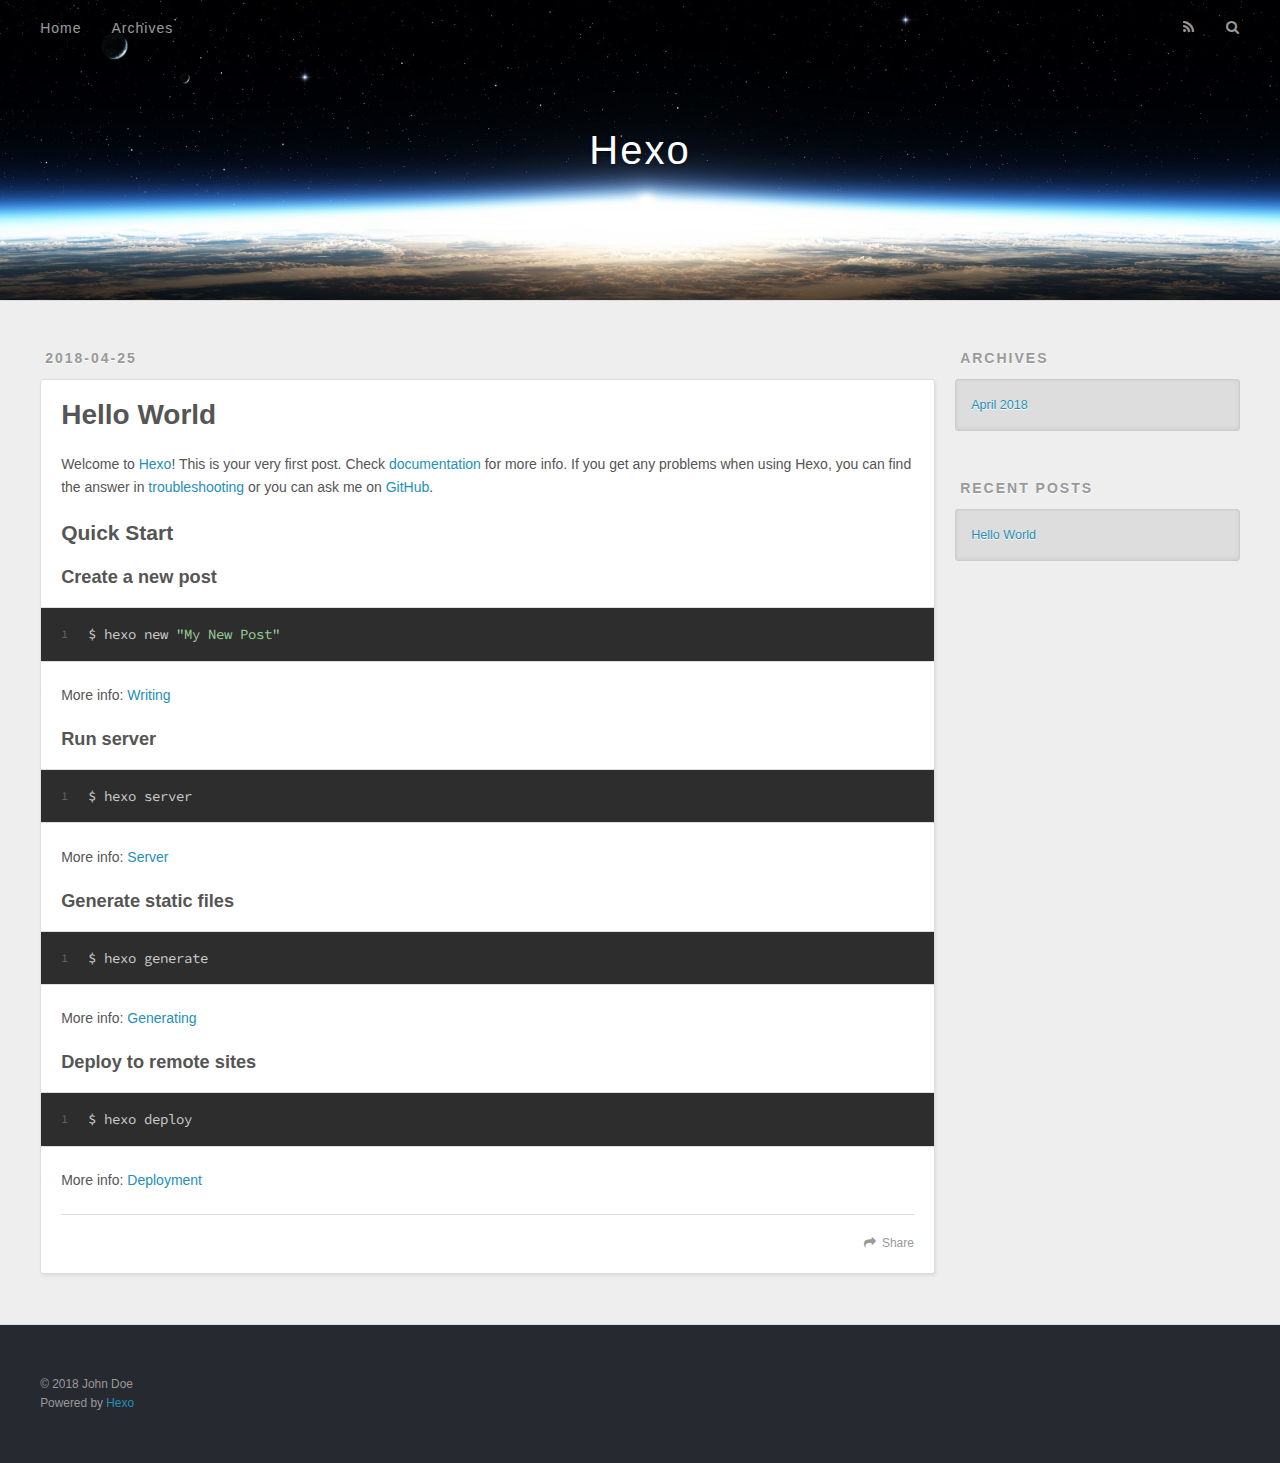
==== index.html @ 4dd0fe12 "Site updated: 2018-04-25 14:12:51" ====
<!DOCTYPE html>
<html>
<head>
  <meta charset="utf-8">
  

  
  <title>Hexo</title>
  <meta name="viewport" content="width=device-width, initial-scale=1, maximum-scale=1">
  <meta property="og:type" content="website">
<meta property="og:title" content="Hexo">
<meta property="og:url" content="http://yoursite.com/index.html">
<meta property="og:site_name" content="Hexo">
<meta property="og:locale" content="default">
<meta name="twitter:card" content="summary">
<meta name="twitter:title" content="Hexo">
  
    <link rel="alternate" href="/atom.xml" title="Hexo" type="application/atom+xml">
  
  
    <link rel="icon" href="/favicon.png">
  
  
    <link href="//fonts.googleapis.com/css?family=Source+Code+Pro" rel="stylesheet" type="text/css">
  
  <link rel="stylesheet" href="/css/style.css">
</head>

<body>
  <div id="container">
    <div id="wrap">
      <header id="header">
  <div id="banner"></div>
  <div id="header-outer" class="outer">
    <div id="header-title" class="inner">
      <h1 id="logo-wrap">
        <a href="/" id="logo">Hexo</a>
      </h1>
      
    </div>
    <div id="header-inner" class="inner">
      <nav id="main-nav">
        <a id="main-nav-toggle" class="nav-icon"></a>
        
          <a class="main-nav-link" href="/">Home</a>
        
          <a class="main-nav-link" href="/archives">Archives</a>
        
      </nav>
      <nav id="sub-nav">
        
          <a id="nav-rss-link" class="nav-icon" href="/atom.xml" title="RSS Feed"></a>
        
        <a id="nav-search-btn" class="nav-icon" title="Search"></a>
      </nav>
      <div id="search-form-wrap">
        <form action="//google.com/search" method="get" accept-charset="UTF-8" class="search-form"><input type="search" name="q" class="search-form-input" placeholder="Search"><button type="submit" class="search-form-submit">&#xF002;</button><input type="hidden" name="sitesearch" value="http://yoursite.com"></form>
      </div>
    </div>
  </div>
</header>
      <div class="outer">
        <section id="main">
  
    <article id="post-hello-world" class="article article-type-post" itemscope itemprop="blogPost">
  <div class="article-meta">
    <a href="/2018/04/25/hello-world/" class="article-date">
  <time datetime="2018-04-25T06:06:40.160Z" itemprop="datePublished">2018-04-25</time>
</a>
    
  </div>
  <div class="article-inner">
    
    
      <header class="article-header">
        
  
    <h1 itemprop="name">
      <a class="article-title" href="/2018/04/25/hello-world/">Hello World</a>
    </h1>
  

      </header>
    
    <div class="article-entry" itemprop="articleBody">
      
        <p>Welcome to <a href="https://hexo.io/" target="_blank" rel="noopener">Hexo</a>! This is your very first post. Check <a href="https://hexo.io/docs/" target="_blank" rel="noopener">documentation</a> for more info. If you get any problems when using Hexo, you can find the answer in <a href="https://hexo.io/docs/troubleshooting.html" target="_blank" rel="noopener">troubleshooting</a> or you can ask me on <a href="https://github.com/hexojs/hexo/issues" target="_blank" rel="noopener">GitHub</a>.</p>
<h2 id="Quick-Start"><a href="#Quick-Start" class="headerlink" title="Quick Start"></a>Quick Start</h2><h3 id="Create-a-new-post"><a href="#Create-a-new-post" class="headerlink" title="Create a new post"></a>Create a new post</h3><figure class="highlight bash"><table><tr><td class="gutter"><pre><span class="line">1</span><br></pre></td><td class="code"><pre><span class="line">$ hexo new <span class="string">"My New Post"</span></span><br></pre></td></tr></table></figure>
<p>More info: <a href="https://hexo.io/docs/writing.html" target="_blank" rel="noopener">Writing</a></p>
<h3 id="Run-server"><a href="#Run-server" class="headerlink" title="Run server"></a>Run server</h3><figure class="highlight bash"><table><tr><td class="gutter"><pre><span class="line">1</span><br></pre></td><td class="code"><pre><span class="line">$ hexo server</span><br></pre></td></tr></table></figure>
<p>More info: <a href="https://hexo.io/docs/server.html" target="_blank" rel="noopener">Server</a></p>
<h3 id="Generate-static-files"><a href="#Generate-static-files" class="headerlink" title="Generate static files"></a>Generate static files</h3><figure class="highlight bash"><table><tr><td class="gutter"><pre><span class="line">1</span><br></pre></td><td class="code"><pre><span class="line">$ hexo generate</span><br></pre></td></tr></table></figure>
<p>More info: <a href="https://hexo.io/docs/generating.html" target="_blank" rel="noopener">Generating</a></p>
<h3 id="Deploy-to-remote-sites"><a href="#Deploy-to-remote-sites" class="headerlink" title="Deploy to remote sites"></a>Deploy to remote sites</h3><figure class="highlight bash"><table><tr><td class="gutter"><pre><span class="line">1</span><br></pre></td><td class="code"><pre><span class="line">$ hexo deploy</span><br></pre></td></tr></table></figure>
<p>More info: <a href="https://hexo.io/docs/deployment.html" target="_blank" rel="noopener">Deployment</a></p>

      
    </div>
    <footer class="article-footer">
      <a data-url="http://yoursite.com/2018/04/25/hello-world/" data-id="cjgepd5s50000qms0ph8k8mdx" class="article-share-link">Share</a>
      
      
    </footer>
  </div>
  
</article>


  


</section>
        
          <aside id="sidebar">
  
    

  
    

  
    
  
    
  <div class="widget-wrap">
    <h3 class="widget-title">Archives</h3>
    <div class="widget">
      <ul class="archive-list"><li class="archive-list-item"><a class="archive-list-link" href="/archives/2018/04/">April 2018</a></li></ul>
    </div>
  </div>


  
    
  <div class="widget-wrap">
    <h3 class="widget-title">Recent Posts</h3>
    <div class="widget">
      <ul>
        
          <li>
            <a href="/2018/04/25/hello-world/">Hello World</a>
          </li>
        
      </ul>
    </div>
  </div>

  
</aside>
        
      </div>
      <footer id="footer">
  
  <div class="outer">
    <div id="footer-info" class="inner">
      &copy; 2018 John Doe<br>
      Powered by <a href="http://hexo.io/" target="_blank">Hexo</a>
    </div>
  </div>
</footer>
    </div>
    <nav id="mobile-nav">
  
    <a href="/" class="mobile-nav-link">Home</a>
  
    <a href="/archives" class="mobile-nav-link">Archives</a>
  
</nav>
    

<script src="//ajax.googleapis.com/ajax/libs/jquery/2.0.3/jquery.min.js"></script>


  <link rel="stylesheet" href="/fancybox/jquery.fancybox.css">
  <script src="/fancybox/jquery.fancybox.pack.js"></script>


<script src="/js/script.js"></script>



  </div>
</body>
</html>
---- css/style.css ----
body {
  width: 100%;
}
body:before,
body:after {
  content: "";
  display: table;
}
body:after {
  clear: both;
}
html,
body,
div,
span,
applet,
object,
iframe,
h1,
h2,
h3,
h4,
h5,
h6,
p,
blockquote,
pre,
a,
abbr,
acronym,
address,
big,
cite,
code,
del,
dfn,
em,
img,
ins,
kbd,
q,
s,
samp,
small,
strike,
strong,
sub,
sup,
tt,
var,
dl,
dt,
dd,
ol,
ul,
li,
fieldset,
form,
label,
legend,
table,
caption,
tbody,
tfoot,
thead,
tr,
th,
td {
  margin: 0;
  padding: 0;
  border: 0;
  outline: 0;
  font-weight: inherit;
  font-style: inherit;
  font-family: inherit;
  font-size: 100%;
  vertical-align: baseline;
}
body {
  line-height: 1;
  color: #000;
  background: #fff;
}
ol,
ul {
  list-style: none;
}
table {
  border-collapse: separate;
  border-spacing: 0;
  vertical-align: middle;
}
caption,
th,
td {
  text-align: left;
  font-weight: normal;
  vertical-align: middle;
}
a img {
  border: none;
}
input,
button {
  margin: 0;
  padding: 0;
}
input::-moz-focus-inner,
button::-moz-focus-inner {
  border: 0;
  padding: 0;
}
@font-face {
  font-family: FontAwesome;
  font-style: normal;
  font-weight: normal;
  src: url("fonts/fontawesome-webfont.eot?v=#4.0.3");
  src: url("fonts/fontawesome-webfont.eot?#iefix&v=#4.0.3") format("embedded-opentype"), url("fonts/fontawesome-webfont.woff?v=#4.0.3") format("woff"), url("fonts/fontawesome-webfont.ttf?v=#4.0.3") format("truetype"), url("fonts/fontawesome-webfont.svg#fontawesomeregular?v=#4.0.3") format("svg");
}
html,
body,
#container {
  height: 100%;
}
body {
  background: #eee;
  font: 14px -apple-system, BlinkMacSystemFont, "Segoe UI", "Roboto", "Oxygen", "Ubuntu", "Cantarell", "Fira Sans", "Droid Sans", "Helvetica Neue", sans-serif;
  -webkit-text-size-adjust: 100%;
}
.outer {
  max-width: 1220px;
  margin: 0 auto;
  padding: 0 20px;
}
.outer:before,
.outer:after {
  content: "";
  display: table;
}
.outer:after {
  clear: both;
}
.inner {
  display: inline;
  float: left;
  width: 98.33333333333333%;
  margin: 0 0.833333333333333%;
}
.left,
.alignleft {
  float: left;
}
.right,
.alignright {
  float: right;
}
.clear {
  clear: both;
}
#container {
  position: relative;
}
.mobile-nav-on {
  overflow: hidden;
}
#wrap {
  height: 100%;
  width: 100%;
  position: absolute;
  top: 0;
  left: 0;
  -webkit-transition: 0.2s ease-out;
  -moz-transition: 0.2s ease-out;
  -ms-transition: 0.2s ease-out;
  transition: 0.2s ease-out;
  z-index: 1;
  background: #eee;
}
.mobile-nav-on #wrap {
  left: 280px;
}
@media screen and (min-width: 768px) {
  #main {
    display: inline;
    float: left;
    width: 73.33333333333333%;
    margin: 0 0.833333333333333%;
  }
}
.article-date,
.article-category-link,
.archive-year,
.widget-title {
  text-decoration: none;
  text-transform: uppercase;
  letter-spacing: 2px;
  color: #999;
  margin-bottom: 1em;
  margin-left: 5px;
  line-height: 1em;
  text-shadow: 0 1px #fff;
  font-weight: bold;
}
.article-inner,
.archive-article-inner {
  background: #fff;
  -webkit-box-shadow: 1px 2px 3px #ddd;
  box-shadow: 1px 2px 3px #ddd;
  border: 1px solid #ddd;
  border-radius: 3px;
}
.article-entry h1,
.widget h1 {
  font-size: 2em;
}
.article-entry h2,
.widget h2 {
  font-size: 1.5em;
}
.article-entry h3,
.widget h3 {
  font-size: 1.3em;
}
.article-entry h4,
.widget h4 {
  font-size: 1.2em;
}
.article-entry h5,
.widget h5 {
  font-size: 1em;
}
.article-entry h6,
.widget h6 {
  font-size: 1em;
  color: #999;
}
.article-entry hr,
.widget hr {
  border: 1px dashed #ddd;
}
.article-entry strong,
.widget strong {
  font-weight: bold;
}
.article-entry em,
.widget em,
.article-entry cite,
.widget cite {
  font-style: italic;
}
.article-entry sup,
.widget sup,
.article-entry sub,
.widget sub {
  font-size: 0.75em;
  line-height: 0;
  position: relative;
  vertical-align: baseline;
}
.article-entry sup,
.widget sup {
  top: -0.5em;
}
.article-entry sub,
.widget sub {
  bottom: -0.2em;
}
.article-entry small,
.widget small {
  font-size: 0.85em;
}
.article-entry acronym,
.widget acronym,
.article-entry abbr,
.widget abbr {
  border-bottom: 1px dotted;
}
.article-entry ul,
.widget ul,
.article-entry ol,
.widget ol,
.article-entry dl,
.widget dl {
  margin: 0 20px;
  line-height: 1.6em;
}
.article-entry ul ul,
.widget ul ul,
.article-entry ol ul,
.widget ol ul,
.article-entry ul ol,
.widget ul ol,
.article-entry ol ol,
.widget ol ol {
  margin-top: 0;
  margin-bottom: 0;
}
.article-entry ul,
.widget ul {
  list-style: disc;
}
.article-entry ol,
.widget ol {
  list-style: decimal;
}
.article-entry dt,
.widget dt {
  font-weight: bold;
}
#header {
  height: 300px;
  position: relative;
  border-bottom: 1px solid #ddd;
}
#header:before,
#header:after {
  content: "";
  position: absolute;
  left: 0;
  right: 0;
  height: 40px;
}
#header:before {
  top: 0;
  background: -webkit-linear-gradient(rgba(0,0,0,0.2), transparent);
  background: -moz-linear-gradient(rgba(0,0,0,0.2), transparent);
  background: -ms-linear-gradient(rgba(0,0,0,0.2), transparent);
  background: linear-gradient(rgba(0,0,0,0.2), transparent);
}
#header:after {
  bottom: 0;
  background: -webkit-linear-gradient(transparent, rgba(0,0,0,0.2));
  background: -moz-linear-gradient(transparent, rgba(0,0,0,0.2));
  background: -ms-linear-gradient(transparent, rgba(0,0,0,0.2));
  background: linear-gradient(transparent, rgba(0,0,0,0.2));
}
#header-outer {
  height: 100%;
  position: relative;
}
#header-inner {
  position: relative;
  overflow: hidden;
}
#banner {
  position: absolute;
  top: 0;
  left: 0;
  width: 100%;
  height: 100%;
  background: url("images/banner.jpg") center #000;
  -webkit-background-size: cover;
  -moz-background-size: cover;
  background-size: cover;
  z-index: -1;
}
#header-title {
  text-align: center;
  height: 40px;
  position: absolute;
  top: 50%;
  left: 0;
  margin-top: -20px;
}
#logo,
#subtitle {
  text-decoration: none;
  color: #fff;
  font-weight: 300;
  text-shadow: 0 1px 4px rgba(0,0,0,0.3);
}
#logo {
  font-size: 40px;
  line-height: 40px;
  letter-spacing: 2px;
}
#subtitle {
  font-size: 16px;
  line-height: 16px;
  letter-spacing: 1px;
}
#subtitle-wrap {
  margin-top: 16px;
}
#main-nav {
  float: left;
  margin-left: -15px;
}
.nav-icon,
.main-nav-link {
  float: left;
  color: #fff;
  opacity: 0.6;
  text-decoration: none;
  text-shadow: 0 1px rgba(0,0,0,0.2);
  -webkit-transition: opacity 0.2s;
  -moz-transition: opacity 0.2s;
  -ms-transition: opacity 0.2s;
  transition: opacity 0.2s;
  display: block;
  padding: 20px 15px;
}
.nav-icon:hover,
.main-nav-link:hover {
  opacity: 1;
}
.nav-icon {
  font-family: FontAwesome;
  text-align: center;
  font-size: 14px;
  width: 14px;
  height: 14px;
  padding: 20px 15px;
  position: relative;
  cursor: pointer;
}
.main-nav-link {
  font-weight: 300;
  letter-spacing: 1px;
}
@media screen and (max-width: 479px) {
  .main-nav-link {
    display: none;
  }
}
#main-nav-toggle {
  display: none;
}
#main-nav-toggle:before {
  content: "\f0c9";
}
@media screen and (max-width: 479px) {
  #main-nav-toggle {
    display: block;
  }
}
#sub-nav {
  float: right;
  margin-right: -15px;
}
#nav-rss-link:before {
  content: "\f09e";
}
#nav-search-btn:before {
  content: "\f002";
}
#search-form-wrap {
  position: absolute;
  top: 15px;
  width: 150px;
  height: 30px;
  right: -150px;
  opacity: 0;
  -webkit-transition: 0.2s ease-out;
  -moz-transition: 0.2s ease-out;
  -ms-transition: 0.2s ease-out;
  transition: 0.2s ease-out;
}
#search-form-wrap.on {
  opacity: 1;
  right: 0;
}
@media screen and (max-width: 479px) {
  #search-form-wrap {
    width: 100%;
    right: -100%;
  }
}
.search-form {
  position: absolute;
  top: 0;
  left: 0;
  right: 0;
  background: #fff;
  padding: 5px 15px;
  border-radius: 15px;
  -webkit-box-shadow: 0 0 10px rgba(0,0,0,0.3);
  box-shadow: 0 0 10px rgba(0,0,0,0.3);
}
.search-form-input {
  border: none;
  background: none;
  color: #555;
  width: 100%;
  font: 13px -apple-system, BlinkMacSystemFont, "Segoe UI", "Roboto", "Oxygen", "Ubuntu", "Cantarell", "Fira Sans", "Droid Sans", "Helvetica Neue", sans-serif;
  outline: none;
}
.search-form-input::-webkit-search-results-decoration,
.search-form-input::-webkit-search-cancel-button {
  -webkit-appearance: none;
}
.search-form-submit {
  position: absolute;
  top: 50%;
  right: 10px;
  margin-top: -7px;
  font: 13px FontAwesome;
  border: none;
  background: none;
  color: #bbb;
  cursor: pointer;
}
.search-form-submit:hover,
.search-form-submit:focus {
  color: #777;
}
.article {
  margin: 50px 0;
}
.article-inner {
  overflow: hidden;
}
.article-meta:before,
.article-meta:after {
  content: "";
  display: table;
}
.article-meta:after {
  clear: both;
}
.article-date {
  float: left;
}
.article-category {
  float: left;
  line-height: 1em;
  color: #ccc;
  text-shadow: 0 1px #fff;
  margin-left: 8px;
}
.article-category:before {
  content: "\2022";
}
.article-category-link {
  margin: 0 12px 1em;
}
.article-header {
  padding: 20px 20px 0;
}
.article-title {
  text-decoration: none;
  font-size: 2em;
  font-weight: bold;
  color: #555;
  line-height: 1.1em;
  -webkit-transition: color 0.2s;
  -moz-transition: color 0.2s;
  -ms-transition: color 0.2s;
  transition: color 0.2s;
}
a.article-title:hover {
  color: #258fb8;
}
.article-entry {
  color: #555;
  padding: 0 20px;
}
.article-entry:before,
.article-entry:after {
  content: "";
  display: table;
}
.article-entry:after {
  clear: both;
}
.article-entry p,
.article-entry table {
  line-height: 1.6em;
  margin: 1.6em 0;
}
.article-entry h1,
.article-entry h2,
.article-entry h3,
.article-entry h4,
.article-entry h5,
.article-entry h6 {
  font-weight: bold;
}
.article-entry h1,
.article-entry h2,
.article-entry h3,
.article-entry h4,
.article-entry h5,
.article-entry h6 {
  line-height: 1.1em;
  margin: 1.1em 0;
}
.article-entry a {
  color: #258fb8;
  text-decoration: none;
}
.article-entry a:hover {
  text-decoration: underline;
}
.article-entry ul,
.article-entry ol,
.article-entry dl {
  margin-top: 1.6em;
  margin-bottom: 1.6em;
}
.article-entry img,
.article-entry video {
  max-width: 100%;
  height: auto;
  display: block;
  margin: auto;
}
.article-entry iframe {
  border: none;
}
.article-entry table {
  width: 100%;
  border-collapse: collapse;
  border-spacing: 0;
}
.article-entry th {
  font-weight: bold;
  border-bottom: 3px solid #ddd;
  padding-bottom: 0.5em;
}
.article-entry td {
  border-bottom: 1px solid #ddd;
  padding: 10px 0;
}
.article-entry blockquote {
  font-family: Georgia, "Times New Roman", serif;
  font-size: 1.4em;
  margin: 1.6em 20px;
  text-align: center;
}
.article-entry blockquote footer {
  font-size: 14px;
  margin: 1.6em 0;
  font-family: -apple-system, BlinkMacSystemFont, "Segoe UI", "Roboto", "Oxygen", "Ubuntu", "Cantarell", "Fira Sans", "Droid Sans", "Helvetica Neue", sans-serif;
}
.article-entry blockquote footer cite:before {
  content: "—";
  padding: 0 0.5em;
}
.article-entry .pullquote {
  text-align: left;
  width: 45%;
  margin: 0;
}
.article-entry .pullquote.left {
  margin-left: 0.5em;
  margin-right: 1em;
}
.article-entry .pullquote.right {
  margin-right: 0.5em;
  margin-left: 1em;
}
.article-entry .caption {
  color: #999;
  display: block;
  font-size: 0.9em;
  margin-top: 0.5em;
  position: relative;
  text-align: center;
}
.article-entry .video-container {
  position: relative;
  padding-top: 56.25%;
  height: 0;
  overflow: hidden;
}
.article-entry .video-container iframe,
.article-entry .video-container object,
.article-entry .video-container embed {
  position: absolute;
  top: 0;
  left: 0;
  width: 100%;
  height: 100%;
  margin-top: 0;
}
.article-more-link a {
  display: inline-block;
  line-height: 1em;
  padding: 6px 15px;
  border-radius: 15px;
  background: #eee;
  color: #999;
  text-shadow: 0 1px #fff;
  text-decoration: none;
}
.article-more-link a:hover {
  background: #258fb8;
  color: #fff;
  text-decoration: none;
  text-shadow: 0 1px #1e7293;
}
.article-footer {
  font-size: 0.85em;
  line-height: 1.6em;
  border-top: 1px solid #ddd;
  padding-top: 1.6em;
  margin: 0 20px 20px;
}
.article-footer:before,
.article-footer:after {
  content: "";
  display: table;
}
.article-footer:after {
  clear: both;
}
.article-footer a {
  color: #999;
  text-decoration: none;
}
.article-footer a:hover {
  color: #555;
}
.article-tag-list-item {
  float: left;
  margin-right: 10px;
}
.article-tag-list-link:before {
  content: "#";
}
.article-comment-link {
  float: right;
}
.article-comment-link:before {
  content: "\f075";
  font-family: FontAwesome;
  padding-right: 8px;
}
.article-share-link {
  cursor: pointer;
  float: right;
  margin-left: 20px;
}
.article-share-link:before {
  content: "\f064";
  font-family: FontAwesome;
  padding-right: 6px;
}
#article-nav {
  position: relative;
}
#article-nav:before,
#article-nav:after {
  content: "";
  display: table;
}
#article-nav:after {
  clear: both;
}
@media screen and (min-width: 768px) {
  #article-nav {
    margin: 50px 0;
  }
  #article-nav:before {
    width: 8px;
    height: 8px;
    position: absolute;
    top: 50%;
    left: 50%;
    margin-top: -4px;
    margin-left: -4px;
    content: "";
    border-radius: 50%;
    background: #ddd;
    -webkit-box-shadow: 0 1px 2px #fff;
    box-shadow: 0 1px 2px #fff;
  }
}
.article-nav-link-wrap {
  text-decoration: none;
  text-shadow: 0 1px #fff;
  color: #999;
  -webkit-box-sizing: border-box;
  -moz-box-sizing: border-box;
  box-sizing: border-box;
  margin-top: 50px;
  text-align: center;
  display: block;
}
.article-nav-link-wrap:hover {
  color: #555;
}
@media screen and (min-width: 768px) {
  .article-nav-link-wrap {
    width: 50%;
    margin-top: 0;
  }
}
@media screen and (min-width: 768px) {
  #article-nav-newer {
    float: left;
    text-align: right;
    padding-right: 20px;
  }
}
@media screen and (min-width: 768px) {
  #article-nav-older {
    float: right;
    text-align: left;
    padding-left: 20px;
  }
}
.article-nav-caption {
  text-transform: uppercase;
  letter-spacing: 2px;
  color: #ddd;
  line-height: 1em;
  font-weight: bold;
}
#article-nav-newer .article-nav-caption {
  margin-right: -2px;
}
.article-nav-title {
  font-size: 0.85em;
  line-height: 1.6em;
  margin-top: 0.5em;
}
.article-share-box {
  position: absolute;
  display: none;
  background: #fff;
  -webkit-box-shadow: 1px 2px 10px rgba(0,0,0,0.2);
  box-shadow: 1px 2px 10px rgba(0,0,0,0.2);
  border-radius: 3px;
  margin-left: -145px;
  overflow: hidden;
  z-index: 1;
}
.article-share-box.on {
  display: block;
}
.article-share-input {
  width: 100%;
  background: none;
  -webkit-box-sizing: border-box;
  -moz-box-sizing: border-box;
  box-sizing: border-box;
  font: 14px -apple-system, BlinkMacSystemFont, "Segoe UI", "Roboto", "Oxygen", "Ubuntu", "Cantarell", "Fira Sans", "Droid Sans", "Helvetica Neue", sans-serif;
  padding: 0 15px;
  color: #555;
  outline: none;
  border: 1px solid #ddd;
  border-radius: 3px 3px 0 0;
  height: 36px;
  line-height: 36px;
}
.article-share-links {
  background: #eee;
}
.article-share-links:before,
.article-share-links:after {
  content: "";
  display: table;
}
.article-share-links:after {
  clear: both;
}
.article-share-twitter,
.article-share-facebook,
.article-share-pinterest,
.article-share-google {
  width: 50px;
  height: 36px;
  display: block;
  float: left;
  position: relative;
  color: #999;
  text-shadow: 0 1px #fff;
}
.article-share-twitter:before,
.article-share-facebook:before,
.article-share-pinterest:before,
.article-share-google:before {
  font-size: 20px;
  font-family: FontAwesome;
  width: 20px;
  height: 20px;
  position: absolute;
  top: 50%;
  left: 50%;
  margin-top: -10px;
  margin-left: -10px;
  text-align: center;
}
.article-share-twitter:hover,
.article-share-facebook:hover,
.article-share-pinterest:hover,
.article-share-google:hover {
  color: #fff;
}
.article-share-twitter:before {
  content: "\f099";
}
.article-share-twitter:hover {
  background: #00aced;
  text-shadow: 0 1px #008abe;
}
.article-share-facebook:before {
  content: "\f09a";
}
.article-share-facebook:hover {
  background: #3b5998;
  text-shadow: 0 1px #2f477a;
}
.article-share-pinterest:before {
  content: "\f0d2";
}
.article-share-pinterest:hover {
  background: #cb2027;
  text-shadow: 0 1px #a21a1f;
}
.article-share-google:before {
  content: "\f0d5";
}
.article-share-google:hover {
  background: #dd4b39;
  text-shadow: 0 1px #be3221;
}
.article-gallery {
  background: #000;
  position: relative;
}
.article-gallery-photos {
  position: relative;
  overflow: hidden;
}
.article-gallery-img {
  display: none;
  max-width: 100%;
}
.article-gallery-img:first-child {
  display: block;
}
.article-gallery-img.loaded {
  position: absolute;
  display: block;
}
.article-gallery-img img {
  display: block;
  max-width: 100%;
  margin: 0 auto;
}
#comments {
  background: #fff;
  -webkit-box-shadow: 1px 2px 3px #ddd;
  box-shadow: 1px 2px 3px #ddd;
  padding: 20px;
  border: 1px solid #ddd;
  border-radius: 3px;
  margin: 50px 0;
}
#comments a {
  color: #258fb8;
}
.archives-wrap {
  margin: 50px 0;
}
.archives:before,
.archives:after {
  content: "";
  display: table;
}
.archives:after {
  clear: both;
}
.archive-year-wrap {
  margin-bottom: 1em;
}
.archives {
  -webkit-column-gap: 10px;
  -moz-column-gap: 10px;
  column-gap: 10px;
}
@media screen and (min-width: 480px) and (max-width: 767px) {
  .archives {
    -webkit-column-count: 2;
    -moz-column-count: 2;
    column-count: 2;
  }
}
@media screen and (min-width: 768px) {
  .archives {
    -webkit-column-count: 3;
    -moz-column-count: 3;
    column-count: 3;
  }
}
.archive-article {
  -webkit-column-break-inside: avoid;
  page-break-inside: avoid;
  overflow: hidden;
  break-inside: avoid-column;
}
.archive-article-inner {
  padding: 10px;
  margin-bottom: 15px;
}
.archive-article-title {
  text-decoration: none;
  font-weight: bold;
  color: #555;
  -webkit-transition: color 0.2s;
  -moz-transition: color 0.2s;
  -ms-transition: color 0.2s;
  transition: color 0.2s;
  line-height: 1.6em;
}
.archive-article-title:hover {
  color: #258fb8;
}
.archive-article-footer {
  margin-top: 1em;
}
.archive-article-date {
  color: #999;
  text-decoration: none;
  font-size: 0.85em;
  line-height: 1em;
  margin-bottom: 0.5em;
  display: block;
}
#page-nav {
  margin: 50px auto;
  background: #fff;
  -webkit-box-shadow: 1px 2px 3px #ddd;
  box-shadow: 1px 2px 3px #ddd;
  border: 1px solid #ddd;
  border-radius: 3px;
  text-align: center;
  color: #999;
  overflow: hidden;
}
#page-nav:before,
#page-nav:after {
  content: "";
  display: table;
}
#page-nav:after {
  clear: both;
}
#page-nav a,
#page-nav span {
  padding: 10px 20px;
  line-height: 1;
  height: 2ex;
}
#page-nav a {
  color: #999;
  text-decoration: none;
}
#page-nav a:hover {
  background: #999;
  color: #fff;
}
#page-nav .prev {
  float: left;
}
#page-nav .next {
  float: right;
}
#page-nav .page-number {
  display: inline-block;
}
@media screen and (max-width: 479px) {
  #page-nav .page-number {
    display: none;
  }
}
#page-nav .current {
  color: #555;
  font-weight: bold;
}
#page-nav .space {
  color: #ddd;
}
#footer {
  background: #262a30;
  padding: 50px 0;
  border-top: 1px solid #ddd;
  color: #999;
}
#footer a {
  color: #258fb8;
  text-decoration: none;
}
#footer a:hover {
  text-decoration: underline;
}
#footer-info {
  line-height: 1.6em;
  font-size: 0.85em;
}
.article-entry pre,
.article-entry .highlight {
  background: #2d2d2d;
  margin: 0 -20px;
  padding: 15px 20px;
  border-style: solid;
  border-color: #ddd;
  border-width: 1px 0;
  overflow: auto;
  color: #ccc;
  line-height: 22.400000000000002px;
}
.article-entry .highlight .gutter pre,
.article-entry .gist .gist-file .gist-data .line-numbers {
  color: #666;
  font-size: 0.85em;
}
.article-entry pre,
.article-entry code {
  font-family: "Source Code Pro", Consolas, Monaco, Menlo, Consolas, monospace;
}
.article-entry code {
  background: #eee;
  text-shadow: 0 1px #fff;
  padding: 0 0.3em;
}
.article-entry pre code {
  background: none;
  text-shadow: none;
  padding: 0;
}
.article-entry .highlight pre {
  border: none;
  margin: 0;
  padding: 0;
}
.article-entry .highlight table {
  margin: 0;
  width: auto;
}
.article-entry .highlight td {
  border: none;
  padding: 0;
}
.article-entry .highlight figcaption {
  font-size: 0.85em;
  color: #999;
  line-height: 1em;
  margin-bottom: 1em;
}
.article-entry .highlight figcaption:before,
.article-entry .highlight figcaption:after {
  content: "";
  display: table;
}
.article-entry .highlight figcaption:after {
  clear: both;
}
.article-entry .highlight figcaption a {
  float: right;
}
.article-entry .highlight .gutter pre {
  text-align: right;
  padding-right: 20px;
}
.article-entry .highlight .line {
  height: 22.400000000000002px;
}
.article-entry .highlight .line.marked {
  background: #515151;
}
.article-entry .gist {
  margin: 0 -20px;
  border-style: solid;
  border-color: #ddd;
  border-width: 1px 0;
  background: #2d2d2d;
  padding: 15px 20px 15px 0;
}
.article-entry .gist .gist-file {
  border: none;
  font-family: "Source Code Pro", Consolas, Monaco, Menlo, Consolas, monospace;
  margin: 0;
}
.article-entry .gist .gist-file .gist-data {
  background: none;
  border: none;
}
.article-entry .gist .gist-file .gist-data .line-numbers {
  background: none;
  border: none;
  padding: 0 20px 0 0;
}
.article-entry .gist .gist-file .gist-data .line-data {
  padding: 0 !important;
}
.article-entry .gist .gist-file .highlight {
  margin: 0;
  padding: 0;
  border: none;
}
.article-entry .gist .gist-file .gist-meta {
  background: #2d2d2d;
  color: #999;
  font: 0.85em -apple-system, BlinkMacSystemFont, "Segoe UI", "Roboto", "Oxygen", "Ubuntu", "Cantarell", "Fira Sans", "Droid Sans", "Helvetica Neue", sans-serif;
  text-shadow: 0 0;
  padding: 0;
  margin-top: 1em;
  margin-left: 20px;
}
.article-entry .gist .gist-file .gist-meta a {
  color: #258fb8;
  font-weight: normal;
}
.article-entry .gist .gist-file .gist-meta a:hover {
  text-decoration: underline;
}
pre .comment,
pre .title {
  color: #999;
}
pre .variable,
pre .attribute,
pre .tag,
pre .regexp,
pre .ruby .constant,
pre .xml .tag .title,
pre .xml .pi,
pre .xml .doctype,
pre .html .doctype,
pre .css .id,
pre .css .class,
pre .css .pseudo {
  color: #f2777a;
}
pre .number,
pre .preprocessor,
pre .built_in,
pre .literal,
pre .params,
pre .constant {
  color: #f99157;
}
pre .class,
pre .ruby .class .title,
pre .css .rules .attribute {
  color: #9c9;
}
pre .string,
pre .value,
pre .inheritance,
pre .header,
pre .ruby .symbol,
pre .xml .cdata {
  color: #9c9;
}
pre .css .hexcolor {
  color: #6cc;
}
pre .function,
pre .python .decorator,
pre .python .title,
pre .ruby .function .title,
pre .ruby .title .keyword,
pre .perl .sub,
pre .javascript .title,
pre .coffeescript .title {
  color: #69c;
}
pre .keyword,
pre .javascript .function {
  color: #c9c;
}
@media screen and (max-width: 479px) {
  #mobile-nav {
    position: absolute;
    top: 0;
    left: 0;
    width: 280px;
    height: 100%;
    background: #191919;
    border-right: 1px solid #fff;
  }
}
@media screen and (max-width: 479px) {
  .mobile-nav-link {
    display: block;
    color: #999;
    text-decoration: none;
    padding: 15px 20px;
    font-weight: bold;
  }
  .mobile-nav-link:hover {
    color: #fff;
  }
}
@media screen and (min-width: 768px) {
  #sidebar {
    display: inline;
    float: left;
    width: 23.333333333333332%;
    margin: 0 0.833333333333333%;
  }
}
.widget-wrap {
  margin: 50px 0;
}
.widget {
  color: #777;
  text-shadow: 0 1px #fff;
  background: #ddd;
  -webkit-box-shadow: 0 -1px 4px #ccc inset;
  box-shadow: 0 -1px 4px #ccc inset;
  border: 1px solid #ccc;
  padding: 15px;
  border-radius: 3px;
}
.widget a {
  color: #258fb8;
  text-decoration: none;
}
.widget a:hover {
  text-decoration: underline;
}
.widget ul ul,
.widget ol ul,
.widget dl ul,
.widget ul ol,
.widget ol ol,
.widget dl ol,
.widget ul dl,
.widget ol dl,
.widget dl dl {
  margin-left: 15px;
  list-style: disc;
}
.widget {
  line-height: 1.6em;
  word-wrap: break-word;
  font-size: 0.9em;
}
.widget ul,
.widget ol {
  list-style: none;
  margin: 0;
}
.widget ul ul,
.widget ol ul,
.widget ul ol,
.widget ol ol {
  margin: 0 20px;
}
.widget ul ul,
.widget ol ul {
  list-style: disc;
}
.widget ul ol,
.widget ol ol {
  list-style: decimal;
}
.category-list-count,
.tag-list-count,
.archive-list-count {
  padding-left: 5px;
  color: #999;
  font-size: 0.85em;
}
.category-list-count:before,
.tag-list-count:before,
.archive-list-count:before {
  content: "(";
}
.category-list-count:after,
.tag-list-count:after,
.archive-list-count:after {
  content: ")";
}
.tagcloud a {
  margin-right: 5px;
  display: inline-block;
}
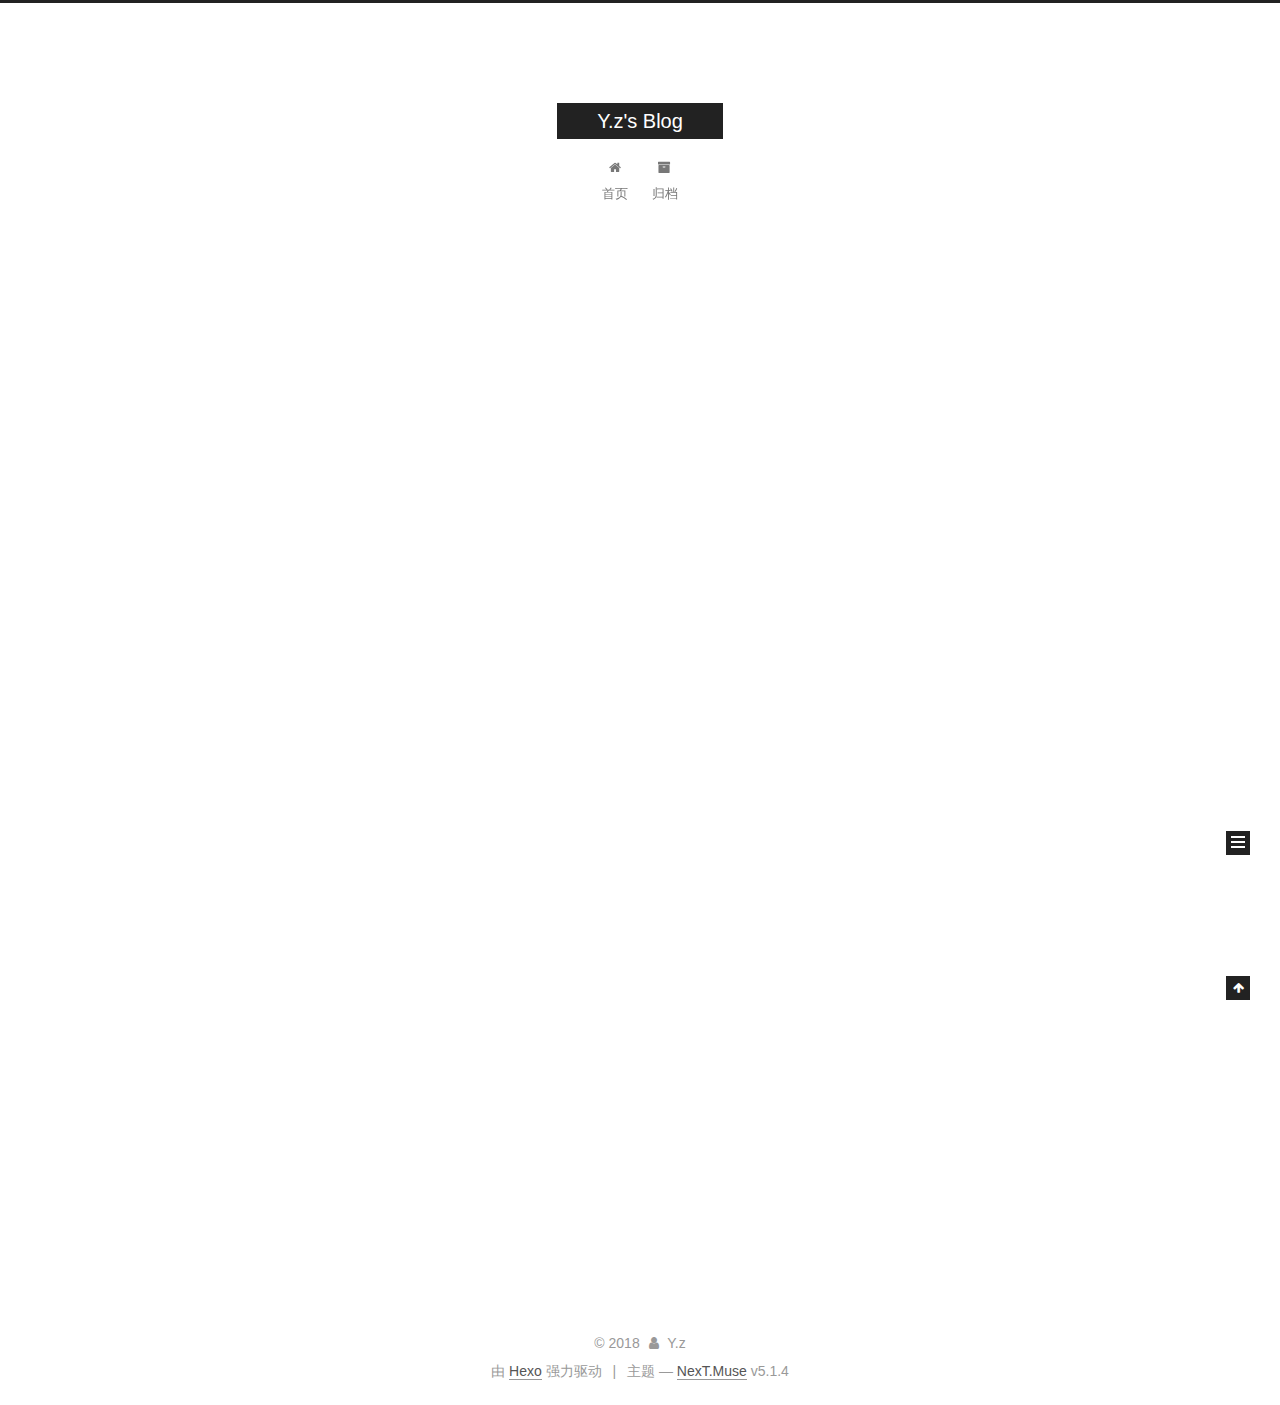
==== commit 5a35f994: "Site updated: 2018-04-25 14:40:08" ====
--- a/index.html
+++ b/index.html
@@ -1,90 +1,306 @@
 <!DOCTYPE html>
-<html>
+
+
+
+  
+
+
+<html class="theme-next muse use-motion" lang="zh-Hans">
 <head>
-  <meta charset="utf-8">
-  
-
-  
-  <title>Hexo</title>
-  <meta name="viewport" content="width=device-width, initial-scale=1, maximum-scale=1">
-  <meta property="og:type" content="website">
-<meta property="og:title" content="Hexo">
+  <meta charset="UTF-8"/>
+<meta http-equiv="X-UA-Compatible" content="IE=edge" />
+<meta name="viewport" content="width=device-width, initial-scale=1, maximum-scale=1"/>
+<meta name="theme-color" content="#222">
+
+
+
+
+
+
+
+
+
+<meta http-equiv="Cache-Control" content="no-transform" />
+<meta http-equiv="Cache-Control" content="no-siteapp" />
+
+
+
+
+
+
+
+
+
+
+
+
+
+
+
+
+  
+  
+  <link href="/lib/fancybox/source/jquery.fancybox.css?v=2.1.5" rel="stylesheet" type="text/css" />
+
+
+
+
+
+
+
+<link href="/lib/font-awesome/css/font-awesome.min.css?v=4.6.2" rel="stylesheet" type="text/css" />
+
+<link href="/css/main.css?v=5.1.4" rel="stylesheet" type="text/css" />
+
+
+  <link rel="apple-touch-icon" sizes="180x180" href="/images/apple-touch-icon-next.png?v=5.1.4">
+
+
+  <link rel="icon" type="image/png" sizes="32x32" href="/images/favicon-32x32-next.png?v=5.1.4">
+
+
+  <link rel="icon" type="image/png" sizes="16x16" href="/images/favicon-16x16-next.png?v=5.1.4">
+
+
+  <link rel="mask-icon" href="/images/logo.svg?v=5.1.4" color="#222">
+
+
+
+
+
+  <meta name="keywords" content="Hexo, NexT" />
+
+
+
+
+
+
+
+
+
+
+<meta property="og:type" content="website">
+<meta property="og:title" content="Y.z&#39;s Blog">
 <meta property="og:url" content="http://yoursite.com/index.html">
-<meta property="og:site_name" content="Hexo">
-<meta property="og:locale" content="default">
+<meta property="og:site_name" content="Y.z&#39;s Blog">
+<meta property="og:locale" content="zh-Hans">
 <meta name="twitter:card" content="summary">
-<meta name="twitter:title" content="Hexo">
-  
-    <link rel="alternate" href="/atom.xml" title="Hexo" type="application/atom+xml">
-  
-  
-    <link rel="icon" href="/favicon.png">
-  
-  
-    <link href="//fonts.googleapis.com/css?family=Source+Code+Pro" rel="stylesheet" type="text/css">
-  
-  <link rel="stylesheet" href="/css/style.css">
+<meta name="twitter:title" content="Y.z&#39;s Blog">
+
+
+
+<script type="text/javascript" id="hexo.configurations">
+  var NexT = window.NexT || {};
+  var CONFIG = {
+    root: '/',
+    scheme: 'Muse',
+    version: '5.1.4',
+    sidebar: {"position":"left","display":"post","offset":12,"b2t":false,"scrollpercent":false,"onmobile":false},
+    fancybox: true,
+    tabs: true,
+    motion: {"enable":true,"async":false,"transition":{"post_block":"fadeIn","post_header":"slideDownIn","post_body":"slideDownIn","coll_header":"slideLeftIn","sidebar":"slideUpIn"}},
+    duoshuo: {
+      userId: '0',
+      author: '博主'
+    },
+    algolia: {
+      applicationID: '',
+      apiKey: '',
+      indexName: '',
+      hits: {"per_page":10},
+      labels: {"input_placeholder":"Search for Posts","hits_empty":"We didn't find any results for the search: ${query}","hits_stats":"${hits} results found in ${time} ms"}
+    }
+  };
+</script>
+
+
+
+  <link rel="canonical" href="http://yoursite.com/"/>
+
+
+
+
+
+  <title>Y.z's Blog</title>
+  
+
+
+
+
+
+
+
+
 </head>
 
-<body>
-  <div id="container">
-    <div id="wrap">
-      <header id="header">
-  <div id="banner"></div>
-  <div id="header-outer" class="outer">
-    <div id="header-title" class="inner">
-      <h1 id="logo-wrap">
-        <a href="/" id="logo">Hexo</a>
-      </h1>
-      
+<body itemscope itemtype="http://schema.org/WebPage" lang="zh-Hans">
+
+  
+  
+    
+  
+
+  <div class="container sidebar-position-left 
+  page-home">
+    <div class="headband"></div>
+
+    <header id="header" class="header" itemscope itemtype="http://schema.org/WPHeader">
+      <div class="header-inner"><div class="site-brand-wrapper">
+  <div class="site-meta ">
+    
+
+    <div class="custom-logo-site-title">
+      <a href="/"  class="brand" rel="start">
+        <span class="logo-line-before"><i></i></span>
+        <span class="site-title">Y.z's Blog</span>
+        <span class="logo-line-after"><i></i></span>
+      </a>
     </div>
-    <div id="header-inner" class="inner">
-      <nav id="main-nav">
-        <a id="main-nav-toggle" class="nav-icon"></a>
-        
-          <a class="main-nav-link" href="/">Home</a>
-        
-          <a class="main-nav-link" href="/archives">Archives</a>
-        
-      </nav>
-      <nav id="sub-nav">
-        
-          <a id="nav-rss-link" class="nav-icon" href="/atom.xml" title="RSS Feed"></a>
-        
-        <a id="nav-search-btn" class="nav-icon" title="Search"></a>
-      </nav>
-      <div id="search-form-wrap">
-        <form action="//google.com/search" method="get" accept-charset="UTF-8" class="search-form"><input type="search" name="q" class="search-form-input" placeholder="Search"><button type="submit" class="search-form-submit">&#xF002;</button><input type="hidden" name="sitesearch" value="http://yoursite.com"></form>
-      </div>
-    </div>
+      
+        <p class="site-subtitle"></p>
+      
   </div>
-</header>
-      <div class="outer">
-        <section id="main">
-  
-    <article id="post-hello-world" class="article article-type-post" itemscope itemprop="blogPost">
-  <div class="article-meta">
-    <a href="/2018/04/25/hello-world/" class="article-date">
-  <time datetime="2018-04-25T06:06:40.160Z" itemprop="datePublished">2018-04-25</time>
-</a>
-    
+
+  <div class="site-nav-toggle">
+    <button>
+      <span class="btn-bar"></span>
+      <span class="btn-bar"></span>
+      <span class="btn-bar"></span>
+    </button>
   </div>
-  <div class="article-inner">
-    
-    
-      <header class="article-header">
-        
-  
-    <h1 itemprop="name">
-      <a class="article-title" href="/2018/04/25/hello-world/">Hello World</a>
-    </h1>
-  
-
+</div>
+
+<nav class="site-nav">
+  
+
+  
+    <ul id="menu" class="menu">
+      
+        
+        <li class="menu-item menu-item-home">
+          <a href="/" rel="section">
+            
+              <i class="menu-item-icon fa fa-fw fa-home"></i> <br />
+            
+            首页
+          </a>
+        </li>
+      
+        
+        <li class="menu-item menu-item-archives">
+          <a href="/archives/" rel="section">
+            
+              <i class="menu-item-icon fa fa-fw fa-archive"></i> <br />
+            
+            归档
+          </a>
+        </li>
+      
+
+      
+    </ul>
+  
+
+  
+</nav>
+
+
+
+ </div>
+    </header>
+
+    <main id="main" class="main">
+      <div class="main-inner">
+        <div class="content-wrap">
+          <div id="content" class="content">
+            
+  <section id="posts" class="posts-expand">
+    
+      
+
+  
+
+  
+  
+  
+
+  <article class="post post-type-normal" itemscope itemtype="http://schema.org/Article">
+  
+  
+  
+  <div class="post-block">
+    <link itemprop="mainEntityOfPage" href="http://yoursite.com/2018/04/25/hello-world/">
+
+    <span hidden itemprop="author" itemscope itemtype="http://schema.org/Person">
+      <meta itemprop="name" content="Y.z">
+      <meta itemprop="description" content="">
+      <meta itemprop="image" content="/images/avatar.gif">
+    </span>
+
+    <span hidden itemprop="publisher" itemscope itemtype="http://schema.org/Organization">
+      <meta itemprop="name" content="Y.z's Blog">
+    </span>
+
+    
+      <header class="post-header">
+
+        
+        
+          <h1 class="post-title" itemprop="name headline">
+                
+                <a class="post-title-link" href="/2018/04/25/hello-world/" itemprop="url">Hello World</a></h1>
+        
+
+        <div class="post-meta">
+          <span class="post-time">
+            
+              <span class="post-meta-item-icon">
+                <i class="fa fa-calendar-o"></i>
+              </span>
+              
+                <span class="post-meta-item-text">发表于</span>
+              
+              <time title="创建于" itemprop="dateCreated datePublished" datetime="2018-04-25T14:06:40+08:00">
+                2018-04-25
+              </time>
+            
+
+            
+
+            
+          </span>
+
+          
+
+          
+            
+          
+
+          
+          
+
+          
+
+          
+
+          
+
+        </div>
       </header>
     
-    <div class="article-entry" itemprop="articleBody">
-      
-        <p>Welcome to <a href="https://hexo.io/" target="_blank" rel="noopener">Hexo</a>! This is your very first post. Check <a href="https://hexo.io/docs/" target="_blank" rel="noopener">documentation</a> for more info. If you get any problems when using Hexo, you can find the answer in <a href="https://hexo.io/docs/troubleshooting.html" target="_blank" rel="noopener">troubleshooting</a> or you can ask me on <a href="https://github.com/hexojs/hexo/issues" target="_blank" rel="noopener">GitHub</a>.</p>
+
+    
+    
+    
+    <div class="post-body" itemprop="articleBody">
+
+      
+      
+
+      
+        
+          
+            <p>Welcome to <a href="https://hexo.io/" target="_blank" rel="noopener">Hexo</a>! This is your very first post. Check <a href="https://hexo.io/docs/" target="_blank" rel="noopener">documentation</a> for more info. If you get any problems when using Hexo, you can find the answer in <a href="https://hexo.io/docs/troubleshooting.html" target="_blank" rel="noopener">troubleshooting</a> or you can ask me on <a href="https://github.com/hexojs/hexo/issues" target="_blank" rel="noopener">GitHub</a>.</p>
 <h2 id="Quick-Start"><a href="#Quick-Start" class="headerlink" title="Quick Start"></a>Quick Start</h2><h3 id="Create-a-new-post"><a href="#Create-a-new-post" class="headerlink" title="Create a new post"></a>Create a new post</h3><figure class="highlight bash"><table><tr><td class="gutter"><pre><span class="line">1</span><br></pre></td><td class="code"><pre><span class="line">$ hexo new <span class="string">"My New Post"</span></span><br></pre></td></tr></table></figure>
 <p>More info: <a href="https://hexo.io/docs/writing.html" target="_blank" rel="noopener">Writing</a></p>
 <h3 id="Run-server"><a href="#Run-server" class="headerlink" title="Run server"></a>Run server</h3><figure class="highlight bash"><table><tr><td class="gutter"><pre><span class="line">1</span><br></pre></td><td class="code"><pre><span class="line">$ hexo server</span><br></pre></td></tr></table></figure>
@@ -94,91 +310,307 @@
 <h3 id="Deploy-to-remote-sites"><a href="#Deploy-to-remote-sites" class="headerlink" title="Deploy to remote sites"></a>Deploy to remote sites</h3><figure class="highlight bash"><table><tr><td class="gutter"><pre><span class="line">1</span><br></pre></td><td class="code"><pre><span class="line">$ hexo deploy</span><br></pre></td></tr></table></figure>
 <p>More info: <a href="https://hexo.io/docs/deployment.html" target="_blank" rel="noopener">Deployment</a></p>
 
+          
+        
       
     </div>
-    <footer class="article-footer">
-      <a data-url="http://yoursite.com/2018/04/25/hello-world/" data-id="cjgepd5s50000qms0ph8k8mdx" class="article-share-link">Share</a>
-      
+    
+    
+    
+
+    
+
+    
+
+    
+
+    <footer class="post-footer">
+      
+
+      
+
+      
+
+      
+      
+        <div class="post-eof"></div>
       
     </footer>
   </div>
   
-</article>
-
-
-  
-
-
-</section>
-        
-          <aside id="sidebar">
-  
-    
-
-  
-    
-
-  
-    
-  
-    
-  <div class="widget-wrap">
-    <h3 class="widget-title">Archives</h3>
-    <div class="widget">
-      <ul class="archive-list"><li class="archive-list-item"><a class="archive-list-link" href="/archives/2018/04/">April 2018</a></li></ul>
+  
+  
+  </article>
+
+
+    
+  </section>
+
+  
+
+
+          </div>
+          
+
+
+          
+
+        </div>
+        
+          
+  
+  <div class="sidebar-toggle">
+    <div class="sidebar-toggle-line-wrap">
+      <span class="sidebar-toggle-line sidebar-toggle-line-first"></span>
+      <span class="sidebar-toggle-line sidebar-toggle-line-middle"></span>
+      <span class="sidebar-toggle-line sidebar-toggle-line-last"></span>
     </div>
   </div>
 
-
-  
-    
-  <div class="widget-wrap">
-    <h3 class="widget-title">Recent Posts</h3>
-    <div class="widget">
-      <ul>
-        
-          <li>
-            <a href="/2018/04/25/hello-world/">Hello World</a>
-          </li>
-        
-      </ul>
+  <aside id="sidebar" class="sidebar">
+    
+    <div class="sidebar-inner">
+
+      
+
+      
+
+      <section class="site-overview-wrap sidebar-panel sidebar-panel-active">
+        <div class="site-overview">
+          <div class="site-author motion-element" itemprop="author" itemscope itemtype="http://schema.org/Person">
+            
+              <p class="site-author-name" itemprop="name">Y.z</p>
+              <p class="site-description motion-element" itemprop="description"></p>
+          </div>
+
+          <nav class="site-state motion-element">
+
+            
+              <div class="site-state-item site-state-posts">
+              
+                <a href="/archives/">
+              
+                  <span class="site-state-item-count">1</span>
+                  <span class="site-state-item-name">日志</span>
+                </a>
+              </div>
+            
+
+            
+
+            
+
+          </nav>
+
+          
+
+          
+
+          
+          
+
+          
+          
+
+          
+
+        </div>
+      </section>
+
+      
+
+      
+
     </div>
+  </aside>
+
+
+        
+      </div>
+    </main>
+
+    <footer id="footer" class="footer">
+      <div class="footer-inner">
+        <div class="copyright">&copy; <span itemprop="copyrightYear">2018</span>
+  <span class="with-love">
+    <i class="fa fa-user"></i>
+  </span>
+  <span class="author" itemprop="copyrightHolder">Y.z</span>
+
+  
+</div>
+
+
+  <div class="powered-by">由 <a class="theme-link" target="_blank" href="https://hexo.io">Hexo</a> 强力驱动</div>
+
+
+
+  <span class="post-meta-divider">|</span>
+
+
+
+  <div class="theme-info">主题 &mdash; <a class="theme-link" target="_blank" href="https://github.com/iissnan/hexo-theme-next">NexT.Muse</a> v5.1.4</div>
+
+
+
+
+        
+
+
+
+
+
+
+
+        
+      </div>
+    </footer>
+
+    
+      <div class="back-to-top">
+        <i class="fa fa-arrow-up"></i>
+        
+      </div>
+    
+
+    
+
   </div>
 
   
-</aside>
-        
-      </div>
-      <footer id="footer">
-  
-  <div class="outer">
-    <div id="footer-info" class="inner">
-      &copy; 2018 John Doe<br>
-      Powered by <a href="http://hexo.io/" target="_blank">Hexo</a>
-    </div>
-  </div>
-</footer>
-    </div>
-    <nav id="mobile-nav">
-  
-    <a href="/" class="mobile-nav-link">Home</a>
-  
-    <a href="/archives" class="mobile-nav-link">Archives</a>
-  
-</nav>
-    
-
-<script src="//ajax.googleapis.com/ajax/libs/jquery/2.0.3/jquery.min.js"></script>
-
-
-  <link rel="stylesheet" href="/fancybox/jquery.fancybox.css">
-  <script src="/fancybox/jquery.fancybox.pack.js"></script>
-
-
-<script src="/js/script.js"></script>
-
-
-
-  </div>
+
+<script type="text/javascript">
+  if (Object.prototype.toString.call(window.Promise) !== '[object Function]') {
+    window.Promise = null;
+  }
+</script>
+
+
+
+
+
+
+
+
+
+  
+
+
+
+
+
+
+
+
+
+
+
+
+  
+  
+    <script type="text/javascript" src="/lib/jquery/index.js?v=2.1.3"></script>
+  
+
+  
+  
+    <script type="text/javascript" src="/lib/fastclick/lib/fastclick.min.js?v=1.0.6"></script>
+  
+
+  
+  
+    <script type="text/javascript" src="/lib/jquery_lazyload/jquery.lazyload.js?v=1.9.7"></script>
+  
+
+  
+  
+    <script type="text/javascript" src="/lib/velocity/velocity.min.js?v=1.2.1"></script>
+  
+
+  
+  
+    <script type="text/javascript" src="/lib/velocity/velocity.ui.min.js?v=1.2.1"></script>
+  
+
+  
+  
+    <script type="text/javascript" src="/lib/fancybox/source/jquery.fancybox.pack.js?v=2.1.5"></script>
+  
+
+
+  
+
+
+  <script type="text/javascript" src="/js/src/utils.js?v=5.1.4"></script>
+
+  <script type="text/javascript" src="/js/src/motion.js?v=5.1.4"></script>
+
+
+
+  
+  
+
+  
+
+  
+
+
+  <script type="text/javascript" src="/js/src/bootstrap.js?v=5.1.4"></script>
+
+
+
+  
+
+
+  
+
+
+
+
+	
+
+
+
+
+
+  
+
+
+
+
+
+  
+
+
+
+
+
+
+
+
+
+
+
+
+  
+
+
+
+
+
+  
+
+  
+
+  
+
+  
+  
+
+  
+
+  
+
+  
+
 </body>
-</html>+</html>
--- a/css/main.css
+++ b/css/main.css
@@ -0,0 +1,2662 @@
+/* normalize.css v3.0.2 | MIT License | git.io/normalize */
+html {
+  font-family: sans-serif; /* 1 */
+  -ms-text-size-adjust: 100%; /* 2 */
+  -webkit-text-size-adjust: 100%; /* 2 */
+}
+body {
+  margin: 0;
+}
+article,
+aside,
+details,
+figcaption,
+figure,
+footer,
+header,
+hgroup,
+main,
+menu,
+nav,
+section,
+summary {
+  display: block;
+}
+audio,
+canvas,
+progress,
+video {
+  display: inline-block; /* 1 */
+  vertical-align: baseline; /* 2 */
+}
+audio:not([controls]) {
+  display: none;
+  height: 0;
+}
+[hidden],
+template {
+  display: none;
+}
+a {
+  background-color: transparent;
+}
+a:active,
+a:hover {
+  outline: 0;
+}
+abbr[title] {
+  border-bottom: 1px dotted;
+}
+b,
+strong {
+  font-weight: bold;
+}
+dfn {
+  font-style: italic;
+}
+h1 {
+  font-size: 2em;
+  margin: 0.67em 0;
+}
+mark {
+  background: #ff0;
+  color: #000;
+}
+small {
+  font-size: 80%;
+}
+sub,
+sup {
+  font-size: 75%;
+  line-height: 0;
+  position: relative;
+  vertical-align: baseline;
+}
+sup {
+  top: -0.5em;
+}
+sub {
+  bottom: -0.25em;
+}
+img {
+  border: 0;
+}
+svg:not(:root) {
+  overflow: hidden;
+}
+figure {
+  margin: 1em 40px;
+}
+hr {
+  -moz-box-sizing: content-box;
+  box-sizing: content-box;
+  height: 0;
+}
+pre {
+  overflow: auto;
+}
+code,
+kbd,
+pre,
+samp {
+  font-family: monospace, monospace;
+  font-size: 1em;
+}
+button,
+input,
+optgroup,
+select,
+textarea {
+  color: inherit; /* 1 */
+  font: inherit; /* 2 */
+  margin: 0; /* 3 */
+}
+button {
+  overflow: visible;
+}
+button,
+select {
+  text-transform: none;
+}
+button,
+html input[type="button"],
+input[type="reset"],
+input[type="submit"] {
+  -webkit-appearance: button; /* 2 */
+  cursor: pointer; /* 3 */
+}
+button[disabled],
+html input[disabled] {
+  cursor: default;
+}
+button::-moz-focus-inner,
+input::-moz-focus-inner {
+  border: 0;
+  padding: 0;
+}
+input {
+  line-height: normal;
+}
+input[type="checkbox"],
+input[type="radio"] {
+  box-sizing: border-box; /* 1 */
+  padding: 0; /* 2 */
+}
+input[type="number"]::-webkit-inner-spin-button,
+input[type="number"]::-webkit-outer-spin-button {
+  height: auto;
+}
+input[type="search"] {
+  -webkit-appearance: textfield; /* 1 */
+  -moz-box-sizing: content-box;
+  -webkit-box-sizing: content-box; /* 2 */
+  box-sizing: content-box;
+}
+input[type="search"]::-webkit-search-cancel-button,
+input[type="search"]::-webkit-search-decoration {
+  -webkit-appearance: none;
+}
+fieldset {
+  border: 1px solid #c0c0c0;
+  margin: 0 2px;
+  padding: 0.35em 0.625em 0.75em;
+}
+legend {
+  border: 0; /* 1 */
+  padding: 0; /* 2 */
+}
+textarea {
+  overflow: auto;
+}
+optgroup {
+  font-weight: bold;
+}
+table {
+  border-collapse: collapse;
+  border-spacing: 0;
+}
+td,
+th {
+  padding: 0;
+}
+::selection {
+  background: #262a30;
+  color: #fff;
+}
+body {
+  position: relative;
+  font-family: 'Lato', "PingFang SC", "Microsoft YaHei", sans-serif;
+  font-size: 14px;
+  line-height: 2;
+  color: #555;
+  background: #fff;
+}
+@media (max-width: 767px) {
+  body {
+    padding-right: 0 !important;
+  }
+}
+@media (min-width: 768px) and (max-width: 991px) {
+  body {
+    padding-right: 0 !important;
+  }
+}
+@media (min-width: 1600px) {
+  body {
+    font-size: 16px;
+  }
+}
+h1,
+h2,
+h3,
+h4,
+h5,
+h6 {
+  margin: 0;
+  padding: 0;
+  font-weight: bold;
+  line-height: 1.5;
+  font-family: 'Lato', "PingFang SC", "Microsoft YaHei", sans-serif;
+}
+h2,
+h3,
+h4,
+h5,
+h6 {
+  margin: 20px 0 15px;
+}
+h1 {
+  font-size: 22px;
+}
+@media (max-width: 767px) {
+  h1 {
+    font-size: 18px;
+  }
+}
+h2 {
+  font-size: 20px;
+}
+@media (max-width: 767px) {
+  h2 {
+    font-size: 16px;
+  }
+}
+h3 {
+  font-size: 18px;
+}
+@media (max-width: 767px) {
+  h3 {
+    font-size: 14px;
+  }
+}
+h4 {
+  font-size: 16px;
+}
+@media (max-width: 767px) {
+  h4 {
+    font-size: 12px;
+  }
+}
+h5 {
+  font-size: 14px;
+}
+@media (max-width: 767px) {
+  h5 {
+    font-size: 10px;
+  }
+}
+h6 {
+  font-size: 12px;
+}
+@media (max-width: 767px) {
+  h6 {
+    font-size: 8px;
+  }
+}
+p {
+  margin: 0 0 20px 0;
+}
+a {
+  color: #555;
+  text-decoration: none;
+  outline: none;
+  border-bottom: 1px solid #999;
+  word-wrap: break-word;
+}
+a:hover {
+  color: #222;
+  border-bottom-color: #222;
+}
+blockquote {
+  margin: 0;
+  padding: 0;
+}
+img {
+  display: block;
+  margin: auto;
+  max-width: 100%;
+  height: auto;
+}
+hr {
+  margin: 40px 0;
+  height: 3px;
+  border: none;
+  background-color: #ddd;
+  background-image: repeating-linear-gradient(-45deg, #fff, #fff 4px, transparent 4px, transparent 8px);
+}
+blockquote {
+  padding: 0 15px;
+  color: #666;
+  border-left: 4px solid #ddd;
+}
+blockquote cite::before {
+  content: "-";
+  padding: 0 5px;
+}
+dt {
+  font-weight: 700;
+}
+dd {
+  margin: 0;
+  padding: 0;
+}
+kbd {
+  border: 1px solid #ccc;
+  border-radius: 0.2em;
+  box-shadow: 0.1em 0.1em 0.2em rgba(0,0,0,0.1);
+  background-color: #f9f9f9;
+  font-family: inherit;
+  background-image: -webkit-linear-gradient(top, #eee, #fff, #eee);
+  padding: 0.1em 0.3em;
+  white-space: nowrap;
+}
+.text-left {
+  text-align: left;
+}
+.text-center {
+  text-align: center;
+}
+.text-right {
+  text-align: right;
+}
+.text-justify {
+  text-align: justify;
+}
+.text-nowrap {
+  white-space: nowrap;
+}
+.text-lowercase {
+  text-transform: lowercase;
+}
+.text-uppercase {
+  text-transform: uppercase;
+}
+.text-capitalize {
+  text-transform: capitalize;
+}
+.center-block {
+  display: block;
+  margin-left: auto;
+  margin-right: auto;
+}
+.clearfix:before,
+.clearfix:after {
+  content: " ";
+  display: table;
+}
+.clearfix:after {
+  clear: both;
+}
+.pullquote {
+  width: 45%;
+}
+.pullquote.left {
+  float: left;
+  margin-left: 5px;
+  margin-right: 10px;
+}
+.pullquote.right {
+  float: right;
+  margin-left: 10px;
+  margin-right: 5px;
+}
+.affix.affix.affix {
+  position: fixed;
+}
+.translation {
+  margin-top: -20px;
+  font-size: 14px;
+  color: #999;
+}
+.scrollbar-measure {
+  width: 100px;
+  height: 100px;
+  overflow: scroll;
+  position: absolute;
+  top: -9999px;
+}
+.use-motion .motion-element {
+  opacity: 0;
+}
+table {
+  margin: 20px 0;
+  width: 100%;
+  border-collapse: collapse;
+  border-spacing: 0;
+  border: 1px solid #ddd;
+  font-size: 14px;
+  table-layout: fixed;
+  word-wrap: break-all;
+}
+table>tbody>tr:nth-of-type(odd) {
+  background-color: #f9f9f9;
+}
+table>tbody>tr:hover {
+  background-color: #f5f5f5;
+}
+caption,
+th,
+td {
+  padding: 8px;
+  text-align: left;
+  vertical-align: middle;
+  font-weight: normal;
+}
+th,
+td {
+  border-bottom: 3px solid #ddd;
+  border-right: 1px solid #eee;
+}
+th {
+  padding-bottom: 10px;
+  font-weight: 700;
+}
+td {
+  border-bottom-width: 1px;
+}
+html,
+body {
+  height: 100%;
+}
+.container {
+  position: relative;
+  min-height: 100%;
+}
+.header-inner {
+  margin: 0 auto;
+  padding: 100px 0 70px;
+  width: 700px;
+}
+@media (min-width: 1600px) {
+  .container .header-inner {
+    width: 900px;
+  }
+}
+.main {
+  padding-bottom: 150px;
+}
+.main-inner {
+  margin: 0 auto;
+  width: 700px;
+}
+@media (min-width: 1600px) {
+  .container .main-inner {
+    width: 900px;
+  }
+}
+.footer {
+  position: absolute;
+  left: 0;
+  bottom: 0;
+  width: 100%;
+  min-height: 50px;
+}
+.footer-inner {
+  box-sizing: border-box;
+  margin: 20px auto;
+  width: 700px;
+}
+@media (min-width: 1600px) {
+  .container .footer-inner {
+    width: 900px;
+  }
+}
+pre,
+.highlight {
+  overflow: auto;
+  margin: 20px 0;
+  padding: 0;
+  font-size: 13px;
+  color: #4d4d4c;
+  background: #f7f7f7;
+  line-height: 1.6;
+}
+pre,
+code {
+  font-family: consolas, Menlo, "PingFang SC", "Microsoft YaHei", monospace;
+}
+code {
+  padding: 2px 4px;
+  word-wrap: break-word;
+  color: #555;
+  background: #eee;
+  border-radius: 3px;
+  font-size: 13px;
+}
+pre {
+  padding: 10px;
+}
+pre code {
+  padding: 0;
+  color: #4d4d4c;
+  background: none;
+  text-shadow: none;
+}
+.highlight {
+  border-radius: 1px;
+}
+.highlight pre {
+  border: none;
+  margin: 0;
+  padding: 10px 0;
+}
+.highlight table {
+  margin: 0;
+  width: auto;
+  border: none;
+}
+.highlight td {
+  border: none;
+  padding: 0;
+}
+.highlight figcaption {
+  font-size: 1em;
+  color: #4d4d4c;
+  line-height: 1em;
+  margin-bottom: 1em;
+}
+.highlight figcaption:before,
+.highlight figcaption:after {
+  content: " ";
+  display: table;
+}
+.highlight figcaption:after {
+  clear: both;
+}
+.highlight figcaption a {
+  float: right;
+  color: #4d4d4c;
+}
+.highlight figcaption a:hover {
+  border-bottom-color: #4d4d4c;
+}
+.highlight .gutter pre {
+  padding-left: 10px;
+  padding-right: 10px;
+  color: #869194;
+  text-align: right;
+  background-color: #eff2f3;
+}
+.highlight .code pre {
+  width: 100%;
+  padding-left: 10px;
+  padding-right: 10px;
+  background-color: #f7f7f7;
+}
+.highlight .line {
+  height: 20px;
+}
+.gutter {
+  -webkit-user-select: none;
+  -moz-user-select: none;
+  -ms-user-select: none;
+  user-select: none;
+}
+.gist table {
+  width: auto;
+}
+.gist table td {
+  border: none;
+}
+pre .deletion {
+  background: #fdd;
+}
+pre .addition {
+  background: #dfd;
+}
+pre .meta {
+  color: #8959a8;
+}
+pre .comment {
+  color: #8e908c;
+}
+pre .variable,
+pre .attribute,
+pre .tag,
+pre .regexp,
+pre .ruby .constant,
+pre .xml .tag .title,
+pre .xml .pi,
+pre .xml .doctype,
+pre .html .doctype,
+pre .css .id,
+pre .css .class,
+pre .css .pseudo {
+  color: #c82829;
+}
+pre .number,
+pre .preprocessor,
+pre .built_in,
+pre .literal,
+pre .params,
+pre .constant,
+pre .command {
+  color: #f5871f;
+}
+pre .ruby .class .title,
+pre .css .rules .attribute,
+pre .string,
+pre .value,
+pre .inheritance,
+pre .header,
+pre .ruby .symbol,
+pre .xml .cdata,
+pre .special,
+pre .number,
+pre .formula {
+  color: #718c00;
+}
+pre .title,
+pre .css .hexcolor {
+  color: #3e999f;
+}
+pre .function,
+pre .python .decorator,
+pre .python .title,
+pre .ruby .function .title,
+pre .ruby .title .keyword,
+pre .perl .sub,
+pre .javascript .title,
+pre .coffeescript .title {
+  color: #4271ae;
+}
+pre .keyword,
+pre .javascript .function {
+  color: #8959a8;
+}
+.full-image.full-image.full-image.full-image {
+  border: none;
+  max-width: 100%;
+  width: auto;
+  margin: 20px auto 25px;
+}
+@media (min-width: 992px) {
+  .full-image.full-image.full-image.full-image {
+    max-width: none;
+    width: 110%;
+    margin: 25px -5%;
+  }
+}
+.blockquote-center,
+.page-home .post-type-quote blockquote,
+.page-post-detail .post-type-quote blockquote {
+  position: relative;
+  margin: 40px 0;
+  padding: 0;
+  border-left: none;
+  text-align: center;
+}
+.blockquote-center::before,
+.page-home .post-type-quote blockquote::before,
+.page-post-detail .post-type-quote blockquote::before,
+.blockquote-center::after,
+.page-home .post-type-quote blockquote::after,
+.page-post-detail .post-type-quote blockquote::after {
+  position: absolute;
+  content: ' ';
+  display: block;
+  width: 100%;
+  height: 24px;
+  opacity: 0.2;
+  background-repeat: no-repeat;
+  background-position: 0 -6px;
+  background-size: 22px 22px;
+}
+.blockquote-center::before,
+.page-home .post-type-quote blockquote::before,
+.page-post-detail .post-type-quote blockquote::before {
+  top: -20px;
+  background-image: url("../images/quote-l.svg");
+  border-top: 1px solid #ccc;
+}
+.blockquote-center::after,
+.page-home .post-type-quote blockquote::after,
+.page-post-detail .post-type-quote blockquote::after {
+  bottom: -20px;
+  background-image: url("../images/quote-r.svg");
+  border-bottom: 1px solid #ccc;
+  background-position: 100% 8px;
+}
+.blockquote-center p,
+.page-home .post-type-quote blockquote p,
+.page-post-detail .post-type-quote blockquote p,
+.blockquote-center div,
+.page-home .post-type-quote blockquote div,
+.page-post-detail .post-type-quote blockquote div {
+  text-align: center;
+}
+.post .post-body .group-picture img {
+  box-sizing: border-box;
+  padding: 0 3px;
+  border: none;
+}
+.post .group-picture-row {
+  overflow: hidden;
+  margin-top: 6px;
+}
+.post .group-picture-row:first-child {
+  margin-top: 0;
+}
+.post .group-picture-column {
+  float: left;
+}
+.page-post-detail .post-body .group-picture-column {
+  float: none;
+  margin-top: 10px;
+  width: auto !important;
+}
+.page-post-detail .post-body .group-picture-column img {
+  margin: 0 auto;
+}
+.page-archive .group-picture-container {
+  overflow: hidden;
+}
+.page-archive .group-picture-row {
+  float: left;
+}
+.page-archive .group-picture-row:first-child {
+  margin-top: 6px;
+}
+.page-archive .group-picture-column {
+  max-width: 150px;
+  max-height: 150px;
+}
+.post-body .note {
+  position: relative;
+  padding: 15px;
+  margin-bottom: 20px;
+  border: 1px solid #eee;
+  border-left-width: 5px;
+  border-radius: 3px;
+}
+.post-body .note h2,
+.post-body .note h3,
+.post-body .note h4,
+.post-body .note h5,
+.post-body .note h6 {
+  margin-top: 0;
+  margin-bottom: 0;
+  border-bottom: initial;
+  padding-top: 0 !important;
+}
+.post-body .note p:first-child,
+.post-body .note ul:first-child,
+.post-body .note ol:first-child,
+.post-body .note table:first-child,
+.post-body .note pre:first-child,
+.post-body .note blockquote:first-child {
+  margin-top: 0;
+}
+.post-body .note p:last-child,
+.post-body .note ul:last-child,
+.post-body .note ol:last-child,
+.post-body .note table:last-child,
+.post-body .note pre:last-child,
+.post-body .note blockquote:last-child {
+  margin-bottom: 0;
+}
+.post-body .note.default {
+  border-left-color: #777;
+}
+.post-body .note.default h2,
+.post-body .note.default h3,
+.post-body .note.default h4,
+.post-body .note.default h5,
+.post-body .note.default h6 {
+  color: #777;
+}
+.post-body .note.primary {
+  border-left-color: #6f42c1;
+}
+.post-body .note.primary h2,
+.post-body .note.primary h3,
+.post-body .note.primary h4,
+.post-body .note.primary h5,
+.post-body .note.primary h6 {
+  color: #6f42c1;
+}
+.post-body .note.info {
+  border-left-color: #428bca;
+}
+.post-body .note.info h2,
+.post-body .note.info h3,
+.post-body .note.info h4,
+.post-body .note.info h5,
+.post-body .note.info h6 {
+  color: #428bca;
+}
+.post-body .note.success {
+  border-left-color: #5cb85c;
+}
+.post-body .note.success h2,
+.post-body .note.success h3,
+.post-body .note.success h4,
+.post-body .note.success h5,
+.post-body .note.success h6 {
+  color: #5cb85c;
+}
+.post-body .note.warning {
+  border-left-color: #f0ad4e;
+}
+.post-body .note.warning h2,
+.post-body .note.warning h3,
+.post-body .note.warning h4,
+.post-body .note.warning h5,
+.post-body .note.warning h6 {
+  color: #f0ad4e;
+}
+.post-body .note.danger {
+  border-left-color: #d9534f;
+}
+.post-body .note.danger h2,
+.post-body .note.danger h3,
+.post-body .note.danger h4,
+.post-body .note.danger h5,
+.post-body .note.danger h6 {
+  color: #d9534f;
+}
+.post-body .label {
+  display: inline;
+  padding: 0 2px;
+  white-space: nowrap;
+}
+.post-body .label.default {
+  background-color: #f0f0f0;
+}
+.post-body .label.primary {
+  background-color: #efe6f7;
+}
+.post-body .label.info {
+  background-color: #e5f2f8;
+}
+.post-body .label.success {
+  background-color: #e7f4e9;
+}
+.post-body .label.warning {
+  background-color: #fcf6e1;
+}
+.post-body .label.danger {
+  background-color: #fae8eb;
+}
+.post-body .tabs {
+  position: relative;
+  display: block;
+  margin-bottom: 20px;
+  padding-top: 10px;
+}
+.post-body .tabs ul.nav-tabs {
+  margin: 0;
+  padding: 0;
+  display: flex;
+  margin-bottom: -1px;
+}
+@media (max-width: 413px) {
+  .post-body .tabs ul.nav-tabs {
+    display: block;
+    margin-bottom: 5px;
+  }
+}
+.post-body .tabs ul.nav-tabs li.tab {
+  list-style-type: none !important;
+  margin: 0 0.25em 0 0;
+  border-top: 3px solid transparent;
+  border-left: 1px solid transparent;
+  border-right: 1px solid transparent;
+}
+@media (max-width: 413px) {
+  .post-body .tabs ul.nav-tabs li.tab {
+    margin: initial;
+    border-top: 1px solid transparent;
+    border-left: 3px solid transparent;
+    border-right: 1px solid transparent;
+    border-bottom: 1px solid transparent;
+  }
+}
+.post-body .tabs ul.nav-tabs li.tab a {
+  outline: 0;
+  border-bottom: initial;
+  display: block;
+  line-height: 1.8em;
+  padding: 0.25em 0.75em;
+  transition-duration: 0.2s;
+  transition-timing-function: ease-out;
+  transition-delay: 0s;
+}
+.post-body .tabs ul.nav-tabs li.tab a i {
+  width: 1.285714285714286em;
+}
+.post-body .tabs ul.nav-tabs li.tab.active {
+  border-top: 3px solid #fc6423;
+  border-left: 1px solid #ddd;
+  border-right: 1px solid #ddd;
+  background-color: #fff;
+}
+@media (max-width: 413px) {
+  .post-body .tabs ul.nav-tabs li.tab.active {
+    border-top: 1px solid #ddd;
+    border-left: 3px solid #fc6423;
+    border-right: 1px solid #ddd;
+    border-bottom: 1px solid #ddd;
+  }
+}
+.post-body .tabs ul.nav-tabs li.tab.active a {
+  cursor: default;
+  color: #555;
+}
+.post-body .tabs .tab-content {
+  background-color: #fff;
+}
+.post-body .tabs .tab-content .tab-pane {
+  border: 1px solid #ddd;
+  padding: 20px 20px 0 20px;
+}
+.post-body .tabs .tab-content .tab-pane:not(.active) {
+  display: none !important;
+}
+.post-body .tabs .tab-content .tab-pane.active {
+  display: block !important;
+}
+.btn {
+  display: inline-block;
+  padding: 0 20px;
+  font-size: 14px;
+  color: #fff;
+  background: #222;
+  border: 2px solid #222;
+  text-decoration: none;
+  border-radius: 0;
+  transition-property: background-color;
+  transition-duration: 0.2s;
+  transition-timing-function: ease-in-out;
+  transition-delay: 0s;
+  line-height: 2;
+}
+.btn:hover {
+  border-color: #222;
+  color: #222;
+  background: #fff;
+}
+.btn +.btn {
+  margin: 0 0 8px 8px;
+}
+.btn .fa-fw {
+  width: 1.285714285714286em;
+  text-align: left;
+}
+.btn-bar {
+  display: block;
+  width: 22px;
+  height: 2px;
+  background: #555;
+  border-radius: 1px;
+}
+.btn-bar+.btn-bar {
+  margin-top: 4px;
+}
+.pagination {
+  margin: 120px 0 40px;
+  text-align: center;
+  border-top: 1px solid #eee;
+}
+.page-number-basic,
+.pagination .prev,
+.pagination .next,
+.pagination .page-number,
+.pagination .space {
+  display: inline-block;
+  position: relative;
+  top: -1px;
+  margin: 0 10px;
+  padding: 0 11px;
+}
+@media (max-width: 767px) {
+  .page-number-basic,
+  .pagination .prev,
+  .pagination .next,
+  .pagination .page-number,
+  .pagination .space {
+    margin: 0 5px;
+  }
+}
+.pagination .prev,
+.pagination .next,
+.pagination .page-number {
+  border-bottom: 0;
+  border-top: 1px solid #eee;
+  transition-property: border-color;
+  transition-duration: 0.2s;
+  transition-timing-function: ease-in-out;
+  transition-delay: 0s;
+}
+.pagination .prev:hover,
+.pagination .next:hover,
+.pagination .page-number:hover {
+  border-top-color: #222;
+}
+.pagination .space {
+  padding: 0;
+  margin: 0;
+}
+.pagination .prev {
+  margin-left: 0;
+}
+.pagination .next {
+  margin-right: 0;
+}
+.pagination .page-number.current {
+  color: #fff;
+  background: #ccc;
+  border-top-color: #ccc;
+}
+@media (max-width: 767px) {
+  .pagination {
+    border-top: none;
+  }
+  .pagination .prev,
+  .pagination .next,
+  .pagination .page-number {
+    margin-bottom: 10px;
+    border-top: 0;
+    border-bottom: 1px solid #eee;
+    padding: 0 10px;
+  }
+  .pagination .prev:hover,
+  .pagination .next:hover,
+  .pagination .page-number:hover {
+    border-bottom-color: #222;
+  }
+}
+.comments {
+  margin: 60px 20px 0;
+}
+.tag-cloud {
+  text-align: center;
+}
+.tag-cloud a {
+  display: inline-block;
+  margin: 10px;
+}
+.back-to-top {
+  box-sizing: border-box;
+  position: fixed;
+  bottom: -100px;
+  right: 30px;
+  z-index: 1050;
+  padding: 0 6px;
+  width: 24px;
+  background: #222;
+  font-size: 12px;
+  opacity: 1;
+  color: #fff;
+  cursor: pointer;
+  text-align: center;
+  -webkit-transform: translateZ(0);
+  transition-property: bottom;
+  transition-duration: 0.2s;
+  transition-timing-function: ease-in-out;
+  transition-delay: 0s;
+}
+@media (min-width: 768px) and (max-width: 991px) {
+  .back-to-top {
+    display: none !important;
+  }
+}
+@media (max-width: 767px) {
+  .back-to-top {
+    display: none !important;
+  }
+}
+.back-to-top.back-to-top-on {
+  bottom: 19px;
+}
+.header {
+  background: transparent;
+}
+.header-inner {
+  position: relative;
+}
+.headband {
+  height: 3px;
+  background: #222;
+}
+.site-meta {
+  margin: 0;
+  text-align: center;
+}
+@media (max-width: 767px) {
+  .site-meta {
+    text-align: center;
+  }
+}
+.brand {
+  position: relative;
+  display: inline-block;
+  padding: 0 40px;
+  color: #fff;
+  background: #222;
+  border-bottom: none;
+}
+.brand:hover {
+  color: #fff;
+}
+.logo {
+  display: inline-block;
+  margin-right: 5px;
+  line-height: 36px;
+  vertical-align: top;
+}
+.site-title {
+  display: inline-block;
+  vertical-align: top;
+  line-height: 36px;
+  font-size: 20px;
+  font-weight: normal;
+  font-family: 'Lato', "PingFang SC", "Microsoft YaHei", sans-serif;
+}
+.site-subtitle {
+  margin-top: 10px;
+  font-size: 13px;
+  color: #999;
+}
+.use-motion .brand {
+  opacity: 0;
+}
+.use-motion .logo,
+.use-motion .site-title,
+.use-motion .site-subtitle {
+  opacity: 0;
+  position: relative;
+  top: -10px;
+}
+.site-nav-toggle {
+  display: none;
+  position: absolute;
+  top: 10px;
+  left: 10px;
+}
+@media (max-width: 767px) {
+  .site-nav-toggle {
+    display: block;
+  }
+}
+.site-nav-toggle button {
+  margin-top: 2px;
+  padding: 9px 10px;
+  background: transparent;
+  border: none;
+}
+@media (max-width: 767px) {
+  .site-nav {
+    display: none;
+    margin: 0 -10px;
+    padding: 0 10px;
+    clear: both;
+    border-top: 1px solid #ddd;
+  }
+}
+@media (min-width: 768px) and (max-width: 991px) {
+  .site-nav {
+    display: block !important;
+  }
+}
+@media (min-width: 992px) {
+  .site-nav {
+    display: block !important;
+  }
+}
+.menu {
+  margin-top: 20px;
+  padding-left: 0;
+  text-align: center;
+}
+.menu .menu-item {
+  display: inline-block;
+  margin: 0 10px;
+  list-style: none;
+}
+@media screen and (max-width: 767px) {
+  .menu .menu-item {
+    margin-top: 10px;
+  }
+}
+.menu .menu-item a {
+  display: block;
+  font-size: 13px;
+  line-height: inherit;
+  border-bottom: 1px solid transparent;
+  transition-property: border-color;
+  transition-duration: 0.2s;
+  transition-timing-function: ease-in-out;
+  transition-delay: 0s;
+}
+.menu .menu-item a:hover {
+  border-bottom-color: #222;
+}
+.menu .menu-item .fa {
+  margin-right: 5px;
+}
+.use-motion .menu-item {
+  opacity: 0;
+}
+.post-body {
+  font-family: 'Lato', "PingFang SC", "Microsoft YaHei", sans-serif;
+}
+@media (max-width: 767px) {
+  .post-body {
+    word-break: break-word;
+  }
+}
+.post-body .fancybox img {
+  display: block !important;
+  margin: 0 auto;
+  cursor: pointer;
+  cursor: zoom-in;
+  cursor: -webkit-zoom-in;
+}
+.post-body .image-caption,
+.post-body .figure .caption {
+  margin: -20px auto 15px;
+  text-align: center;
+  font-size: 14px;
+  color: #999;
+  font-weight: bold;
+  line-height: 1;
+}
+.post-sticky-flag {
+  display: inline-block;
+  font-size: 16px;
+  -ms-transform: rotate(30deg);
+  -webkit-transform: rotate(30deg);
+  -moz-transform: rotate(30deg);
+  -ms-transform: rotate(30deg);
+  -o-transform: rotate(30deg);
+  transform: rotate(30deg);
+}
+.use-motion .post-block,
+.use-motion .pagination,
+.use-motion .comments {
+  opacity: 0;
+}
+.use-motion .post-header {
+  opacity: 0;
+}
+.use-motion .post-body {
+  opacity: 0;
+}
+.use-motion .collection-title {
+  opacity: 0;
+}
+.posts-expand {
+  padding-top: 40px;
+}
+@media (max-width: 767px) {
+  .posts-expand {
+    margin: 0 20px;
+  }
+  .post-body pre .gutter pre {
+    padding-right: 10px;
+  }
+  .post-body .highlight {
+    margin-left: 0px;
+    margin-right: 0px;
+    padding: 0;
+  }
+  .post-body .highlight .gutter pre {
+    padding-right: 10px;
+  }
+}
+@media (min-width: 992px) {
+  .posts-expand .post-body {
+    text-align: justify;
+  }
+}
+.posts-expand .post-body h2,
+.posts-expand .post-body h3,
+.posts-expand .post-body h4,
+.posts-expand .post-body h5,
+.posts-expand .post-body h6 {
+  padding-top: 10px;
+}
+.posts-expand .post-body h2 .header-anchor,
+.posts-expand .post-body h3 .header-anchor,
+.posts-expand .post-body h4 .header-anchor,
+.posts-expand .post-body h5 .header-anchor,
+.posts-expand .post-body h6 .header-anchor {
+  float: right;
+  margin-left: 10px;
+  color: #ccc;
+  border-bottom-style: none;
+  visibility: hidden;
+}
+.posts-expand .post-body h2 .header-anchor:hover,
+.posts-expand .post-body h3 .header-anchor:hover,
+.posts-expand .post-body h4 .header-anchor:hover,
+.posts-expand .post-body h5 .header-anchor:hover,
+.posts-expand .post-body h6 .header-anchor:hover {
+  color: inherit;
+}
+.posts-expand .post-body h2:hover .header-anchor,
+.posts-expand .post-body h3:hover .header-anchor,
+.posts-expand .post-body h4:hover .header-anchor,
+.posts-expand .post-body h5:hover .header-anchor,
+.posts-expand .post-body h6:hover .header-anchor {
+  visibility: visible;
+}
+.posts-expand .post-body ul li {
+  list-style: circle;
+}
+.posts-expand .post-body img {
+  box-sizing: border-box;
+  margin: auto;
+  padding: 3px;
+  border: 1px solid #ddd;
+}
+.posts-expand .post-body .fancybox img {
+  margin: 0 auto 25px;
+}
+@media (max-width: 767px) {
+  .posts-collapse {
+    margin: 0 20px;
+  }
+  .posts-collapse .post-title,
+  .posts-collapse .post-meta {
+    display: block;
+    width: auto;
+    text-align: left;
+  }
+}
+.posts-collapse {
+  position: relative;
+  z-index: 1010;
+  margin-left: 55px;
+}
+.posts-collapse::after {
+  content: " ";
+  position: absolute;
+  top: 20px;
+  left: 0;
+  margin-left: -2px;
+  width: 4px;
+  height: 100%;
+  background: #f5f5f5;
+  z-index: -1;
+}
+@media (max-width: 767px) {
+  .posts-collapse {
+    margin: 0 20px;
+  }
+}
+.posts-collapse .collection-title {
+  position: relative;
+  margin: 60px 0;
+}
+.posts-collapse .collection-title h1,
+.posts-collapse .collection-title h2 {
+  margin-left: 20px;
+}
+.posts-collapse .collection-title small {
+  color: #bbb;
+  margin-left: 5px;
+}
+.posts-collapse .collection-title::before {
+  content: " ";
+  position: absolute;
+  left: 0;
+  top: 50%;
+  margin-left: -4px;
+  margin-top: -4px;
+  width: 8px;
+  height: 8px;
+  background: #bbb;
+  border-radius: 50%;
+}
+.posts-collapse .post {
+  margin: 30px 0;
+}
+.posts-collapse .post-header {
+  position: relative;
+  transition-duration: 0.2s;
+  transition-timing-function: ease-in-out;
+  transition-delay: 0s;
+  transition-property: border;
+  border-bottom: 1px dashed #ccc;
+}
+.posts-collapse .post-header::before {
+  content: " ";
+  position: absolute;
+  left: 0;
+  top: 12px;
+  width: 6px;
+  height: 6px;
+  margin-left: -4px;
+  background: #bbb;
+  border-radius: 50%;
+  border: 1px solid #fff;
+  transition-duration: 0.2s;
+  transition-timing-function: ease-in-out;
+  transition-delay: 0s;
+  transition-property: background;
+}
+.posts-collapse .post-header:hover {
+  border-bottom-color: #666;
+}
+.posts-collapse .post-header:hover::before {
+  background: #222;
+}
+.posts-collapse .post-meta {
+  position: absolute;
+  font-size: 12px;
+  left: 20px;
+  top: 5px;
+}
+.posts-collapse .post-comments-count {
+  display: none;
+}
+.posts-collapse .post-title {
+  margin-left: 60px;
+  font-size: 16px;
+  font-weight: normal;
+  line-height: inherit;
+}
+.posts-collapse .post-title::after {
+  margin-left: 3px;
+  opacity: 0.6;
+}
+.posts-collapse .post-title a {
+  color: #666;
+  border-bottom: none;
+}
+.page-home .post-type-quote .post-header,
+.page-post-detail .post-type-quote .post-header,
+.page-home .post-type-quote .post-tags,
+.page-post-detail .post-type-quote .post-tags {
+  display: none;
+}
+.posts-expand .post-title {
+  text-align: center;
+  word-break: break-word;
+  font-weight: 400;
+}
+.posts-expand .post-title-link {
+  display: inline-block;
+  position: relative;
+  color: #555;
+  border-bottom: none;
+  line-height: 1.2;
+  vertical-align: top;
+}
+.posts-expand .post-title-link::before {
+  content: "";
+  position: absolute;
+  width: 100%;
+  height: 2px;
+  bottom: 0;
+  left: 0;
+  background-color: #000;
+  visibility: hidden;
+  -webkit-transform: scaleX(0);
+  -moz-transform: scaleX(0);
+  -ms-transform: scaleX(0);
+  -o-transform: scaleX(0);
+  transform: scaleX(0);
+  transition-duration: 0.2s;
+  transition-timing-function: ease-in-out;
+  transition-delay: 0s;
+}
+.posts-expand .post-title-link:hover::before {
+  visibility: visible;
+  -webkit-transform: scaleX(1);
+  -moz-transform: scaleX(1);
+  -ms-transform: scaleX(1);
+  -o-transform: scaleX(1);
+  transform: scaleX(1);
+}
+.posts-expand .post-title-link .fa {
+  font-size: 16px;
+}
+.posts-expand .post-meta {
+  margin: 3px 0 60px 0;
+  color: #999;
+  font-family: 'Lato', "PingFang SC", "Microsoft YaHei", sans-serif;
+  font-size: 12px;
+  text-align: center;
+}
+.posts-expand .post-meta .post-category-list {
+  display: inline-block;
+  margin: 0;
+  padding: 3px;
+}
+.posts-expand .post-meta .post-category-list-link {
+  color: #999;
+}
+.posts-expand .post-meta .post-description {
+  font-size: 14px;
+  margin-top: 2px;
+}
+.post-meta-divider {
+  margin: 0 0.5em;
+}
+.post-meta-item-icon {
+  margin-right: 3px;
+}
+@media (min-width: 768px) and (max-width: 991px) {
+  .post-meta-item-icon {
+    display: inline-block;
+  }
+}
+@media (max-width: 767px) {
+  .post-meta-item-icon {
+    display: inline-block;
+  }
+}
+@media (min-width: 768px) and (max-width: 991px) {
+  .post-meta-item-text {
+    display: none;
+  }
+}
+@media (max-width: 767px) {
+  .post-meta-item-text {
+    display: none;
+  }
+}
+@media (max-width: 767px) {
+  .posts-expand .post-comments-count {
+    display: none;
+  }
+}
+.post-button {
+  margin-top: 40px;
+}
+.posts-expand .post-tags {
+  margin-top: 40px;
+  text-align: center;
+}
+.posts-expand .post-tags a {
+  display: inline-block;
+  margin-right: 10px;
+  font-size: 13px;
+}
+.post-nav {
+  display: table;
+  margin-top: 15px;
+  width: 100%;
+  border-top: 1px solid #eee;
+}
+.post-nav-divider {
+  display: table-cell;
+  width: 10%;
+}
+.post-nav-item {
+  display: table-cell;
+  padding: 10px 0 0 0;
+  width: 45%;
+  vertical-align: top;
+}
+.post-nav-item a {
+  position: relative;
+  display: block;
+  line-height: 25px;
+  font-size: 14px;
+  color: #555;
+  border-bottom: none;
+}
+.post-nav-item a:hover {
+  color: #222;
+  border-bottom: none;
+}
+.post-nav-item a:active {
+  top: 2px;
+}
+.post-nav-item .fa {
+  position: absolute;
+  top: 8px;
+  left: 0;
+  font-size: 12px;
+}
+.post-nav-next a {
+  padding-left: 15px;
+}
+.post-nav-prev {
+  text-align: right;
+}
+.post-nav-prev a {
+  padding-right: 15px;
+}
+.post-nav-prev .fa {
+  right: 0;
+  left: auto;
+}
+.posts-expand .post-eof {
+  display: block;
+  margin: 80px auto 60px;
+  width: 8%;
+  height: 1px;
+  background: #ccc;
+  text-align: center;
+}
+.post:last-child .post-eof.post-eof.post-eof {
+  display: none;
+}
+.post-gallery {
+  display: table;
+  table-layout: fixed;
+  width: 100%;
+  border-collapse: separate;
+}
+.post-gallery-row {
+  display: table-row;
+}
+.post-gallery .post-gallery-img {
+  display: table-cell;
+  text-align: center;
+  vertical-align: middle;
+  border: none;
+}
+.post-gallery .post-gallery-img img {
+  max-width: 100%;
+  max-height: 100%;
+  border: none;
+}
+.fancybox-close,
+.fancybox-close:hover {
+  border: none;
+}
+.rtl.post-body p,
+.rtl.post-body a,
+.rtl.post-body h1,
+.rtl.post-body h2,
+.rtl.post-body h3,
+.rtl.post-body h4,
+.rtl.post-body h5,
+.rtl.post-body h6,
+.rtl.post-body li,
+.rtl.post-body ul,
+.rtl.post-body ol {
+  direction: rtl;
+  font-family: UKIJ Ekran;
+}
+.rtl.post-title {
+  font-family: UKIJ Ekran;
+}
+.sidebar {
+  position: fixed;
+  right: 0;
+  top: 0;
+  bottom: 0;
+  width: 0;
+  z-index: 1040;
+  box-shadow: inset 0 2px 6px #000;
+  background: #222;
+  -webkit-transform: translateZ(0);
+}
+.sidebar a {
+  color: #999;
+  border-bottom-color: #555;
+}
+.sidebar a:hover {
+  color: #eee;
+}
+@media (min-width: 768px) and (max-width: 991px) {
+  .sidebar {
+    display: none !important;
+  }
+}
+@media (max-width: 767px) {
+  .sidebar {
+    display: none !important;
+  }
+}
+.sidebar-inner {
+  position: relative;
+  padding: 20px 10px;
+  color: #999;
+  text-align: center;
+}
+.site-overview-wrap {
+  overflow: hidden;
+}
+.site-overview {
+  overflow-y: auto;
+  overflow-x: hidden;
+}
+.sidebar-toggle {
+  position: fixed;
+  right: 30px;
+  bottom: 45px;
+  width: 14px;
+  height: 14px;
+  padding: 5px;
+  background: #222;
+  line-height: 0;
+  z-index: 1050;
+  cursor: pointer;
+  -webkit-transform: translateZ(0);
+}
+@media (min-width: 768px) and (max-width: 991px) {
+  .sidebar-toggle {
+    display: none !important;
+  }
+}
+@media (max-width: 767px) {
+  .sidebar-toggle {
+    display: none !important;
+  }
+}
+.sidebar-toggle-line {
+  position: relative;
+  display: inline-block;
+  vertical-align: top;
+  height: 2px;
+  width: 100%;
+  background: #fff;
+  margin-top: 3px;
+}
+.sidebar-toggle-line:first-child {
+  margin-top: 0;
+}
+.site-author-image {
+  display: block;
+  margin: 0 auto;
+  padding: 2px;
+  max-width: 96px;
+  height: auto;
+  border: 2px solid #333;
+}
+.site-author-name {
+  margin: 5px 0 0;
+  text-align: center;
+  color: #f5f5f5;
+  font-weight: normal;
+}
+.site-description {
+  margin-top: 5px;
+  text-align: center;
+  font-size: 14px;
+  color: #999;
+}
+.site-state {
+  overflow: hidden;
+  line-height: 1.4;
+  white-space: nowrap;
+  text-align: center;
+}
+.site-state-item {
+  display: inline-block;
+  padding: 0 15px;
+  border-left: 1px solid #333;
+}
+.site-state-item:first-child {
+  border-left: none;
+}
+.site-state-item a {
+  border-bottom: none;
+}
+.site-state-item-count {
+  display: block;
+  text-align: center;
+  color: inherit;
+  font-weight: 600;
+  font-size: 18px;
+}
+.site-state-item-name {
+  font-size: 13px;
+  color: inherit;
+}
+.feed-link {
+  margin-top: 20px;
+}
+.feed-link a {
+  display: inline-block;
+  padding: 0 15px;
+  color: #fc6423;
+  border: 1px solid #fc6423;
+  border-radius: 4px;
+}
+.feed-link a i {
+  color: #fc6423;
+  font-size: 14px;
+}
+.feed-link a:hover {
+  color: #fff;
+  background: #fc6423;
+}
+.feed-link a:hover i {
+  color: #fff;
+}
+.links-of-author {
+  margin-top: 20px;
+}
+.links-of-author a {
+  display: inline-block;
+  vertical-align: middle;
+  margin-right: 10px;
+  margin-bottom: 10px;
+  border-bottom-color: #555;
+  font-size: 13px;
+}
+.links-of-author a:before {
+  display: inline-block;
+  vertical-align: middle;
+  margin-right: 3px;
+  content: " ";
+  width: 4px;
+  height: 4px;
+  border-radius: 50%;
+  background: #50397a;
+}
+.links-of-blogroll {
+  font-size: 13px;
+}
+.links-of-blogroll-title {
+  margin-top: 20px;
+  font-size: 14px;
+  font-weight: 600;
+}
+.links-of-blogroll-list {
+  margin: 0;
+  padding: 0;
+  list-style: none;
+}
+.links-of-blogroll-item {
+  padding: 2px 10px;
+}
+.links-of-blogroll-item a {
+  max-width: 280px;
+  box-sizing: border-box;
+  display: inline-block;
+  overflow: hidden;
+  white-space: nowrap;
+  text-overflow: ellipsis;
+}
+.sidebar-nav {
+  margin: 0 0 20px;
+  padding-left: 0;
+}
+.sidebar-nav li {
+  display: inline-block;
+  cursor: pointer;
+  border-bottom: 1px solid transparent;
+  font-size: 14px;
+  color: #555;
+}
+.sidebar-nav li:hover {
+  color: #f5f5f5;
+}
+.page-post-detail .sidebar-nav-toc {
+  padding: 0 5px;
+}
+.page-post-detail .sidebar-nav-overview {
+  margin-left: 10px;
+}
+.sidebar-nav .sidebar-nav-active {
+  color: #87daff;
+  border-bottom-color: #87daff;
+}
+.sidebar-nav .sidebar-nav-active:hover {
+  color: #87daff;
+}
+.sidebar-panel {
+  display: none;
+}
+.sidebar-panel-active {
+  display: block;
+}
+.post-toc-empty {
+  font-size: 14px;
+  color: #666;
+}
+.post-toc-wrap {
+  overflow: hidden;
+}
+.post-toc {
+  overflow: auto;
+}
+.post-toc ol {
+  margin: 0;
+  padding: 0 2px 5px 10px;
+  text-align: left;
+  list-style: none;
+  font-size: 14px;
+}
+.post-toc ol > ol {
+  padding-left: 0;
+}
+.post-toc ol a {
+  transition-duration: 0.2s;
+  transition-timing-function: ease-in-out;
+  transition-delay: 0s;
+  transition-property: all;
+  color: #999;
+  border-bottom-color: #555;
+}
+.post-toc ol a:hover {
+  color: #ccc;
+  border-bottom-color: #ccc;
+}
+.post-toc .nav-item {
+  overflow: hidden;
+  text-overflow: ellipsis;
+  text-align: justify;
+  white-space: nowrap;
+  line-height: 1.8;
+}
+.post-toc .nav .nav-child {
+  display: none;
+}
+.post-toc .nav .active > .nav-child {
+  display: block;
+}
+.post-toc .nav .active-current > .nav-child {
+  display: block;
+}
+.post-toc .nav .active-current > .nav-child > .nav-item {
+  display: block;
+}
+.post-toc .nav .active > a {
+  color: #87daff;
+  border-bottom-color: #87daff;
+}
+.post-toc .nav .active-current > a {
+  color: #87daff;
+}
+.post-toc .nav .active-current > a:hover {
+  color: #87daff;
+}
+.footer {
+  font-size: 14px;
+  color: #999;
+}
+.footer img {
+  border: none;
+}
+.footer-inner {
+  text-align: center;
+}
+.with-love {
+  display: inline-block;
+  margin: 0 5px;
+}
+.powered-by,
+.theme-info {
+  display: inline-block;
+}
+.cc-license {
+  margin-top: 10px;
+  text-align: center;
+}
+.cc-license .cc-opacity {
+  opacity: 0.7;
+  border-bottom: none;
+}
+.cc-license .cc-opacity:hover {
+  opacity: 0.9;
+}
+.cc-license img {
+  display: inline-block;
+}
+.theme-next #ds-thread #ds-reset {
+  color: #555;
+}
+.theme-next #ds-thread #ds-reset .ds-replybox {
+  margin-bottom: 30px;
+}
+.theme-next #ds-thread #ds-reset .ds-replybox .ds-avatar,
+.theme-next #ds-reset .ds-avatar img {
+  box-shadow: none;
+}
+.theme-next #ds-thread #ds-reset .ds-textarea-wrapper {
+  border-color: #c7d4e1;
+  background: none;
+  border-top-right-radius: 3px;
+  border-top-left-radius: 3px;
+}
+.theme-next #ds-thread #ds-reset .ds-textarea-wrapper textarea {
+  height: 60px;
+}
+.theme-next #ds-reset .ds-rounded-top {
+  border-radius: 0;
+}
+.theme-next #ds-thread #ds-reset .ds-post-toolbar {
+  box-sizing: border-box;
+  border: 1px solid #c7d4e1;
+  background: #f6f8fa;
+}
+.theme-next #ds-thread #ds-reset .ds-post-options {
+  height: 40px;
+  border: none;
+  background: none;
+}
+.theme-next #ds-thread #ds-reset .ds-toolbar-buttons {
+  top: 11px;
+}
+.theme-next #ds-thread #ds-reset .ds-sync {
+  top: 5px;
+}
+.theme-next #ds-thread #ds-reset .ds-post-button {
+  top: 4px;
+  right: 5px;
+  width: 90px;
+  height: 30px;
+  border: 1px solid #c5ced7;
+  border-radius: 3px;
+  background-image: linear-gradient(#fbfbfc, #f5f7f9);
+  color: #60676d;
+}
+.theme-next #ds-thread #ds-reset .ds-post-button:hover {
+  background-position: 0 -30px;
+  color: #60676d;
+}
+.theme-next #ds-thread #ds-reset .ds-comments-info {
+  padding: 10px 0;
+}
+.theme-next #ds-thread #ds-reset .ds-sort {
+  display: none;
+}
+.theme-next #ds-thread #ds-reset li.ds-tab a.ds-current {
+  border: none;
+  background: #f6f8fa;
+  color: #60676d;
+}
+.theme-next #ds-thread #ds-reset li.ds-tab a.ds-current:hover {
+  background-color: #e9f0f7;
+  color: #60676d;
+}
+.theme-next #ds-thread #ds-reset li.ds-tab a {
+  border-radius: 2px;
+  padding: 5px;
+}
+.theme-next #ds-thread #ds-reset .ds-login-buttons p {
+  color: #999;
+  line-height: 36px;
+}
+.theme-next #ds-thread #ds-reset .ds-login-buttons .ds-service-list li {
+  height: 28px;
+}
+.theme-next #ds-thread #ds-reset .ds-service-list a {
+  background: none;
+  padding: 5px;
+  border: 1px solid;
+  border-radius: 3px;
+  text-align: center;
+}
+.theme-next #ds-thread #ds-reset .ds-service-list a:hover {
+  color: #fff;
+  background: #666;
+}
+.theme-next #ds-thread #ds-reset .ds-service-list .ds-weibo {
+  color: #fc9b00;
+  border-color: #fc9b00;
+}
+.theme-next #ds-thread #ds-reset .ds-service-list .ds-weibo:hover {
+  background: #fc9b00;
+}
+.theme-next #ds-thread #ds-reset .ds-service-list .ds-qq {
+  color: #60a3ec;
+  border-color: #60a3ec;
+}
+.theme-next #ds-thread #ds-reset .ds-service-list .ds-qq:hover {
+  background: #60a3ec;
+}
+.theme-next #ds-thread #ds-reset .ds-service-list .ds-renren {
+  color: #2e7ac4;
+  border-color: #2e7ac4;
+}
+.theme-next #ds-thread #ds-reset .ds-service-list .ds-renren:hover {
+  background: #2e7ac4;
+}
+.theme-next #ds-thread #ds-reset .ds-service-list .ds-douban {
+  color: #37994c;
+  border-color: #37994c;
+}
+.theme-next #ds-thread #ds-reset .ds-service-list .ds-douban:hover {
+  background: #37994c;
+}
+.theme-next #ds-thread #ds-reset .ds-service-list .ds-kaixin {
+  color: #fef20d;
+  border-color: #fef20d;
+}
+.theme-next #ds-thread #ds-reset .ds-service-list .ds-kaixin:hover {
+  background: #fef20d;
+}
+.theme-next #ds-thread #ds-reset .ds-service-list .ds-netease {
+  color: #f00;
+  border-color: #f00;
+}
+.theme-next #ds-thread #ds-reset .ds-service-list .ds-netease:hover {
+  background: #f00;
+}
+.theme-next #ds-thread #ds-reset .ds-service-list .ds-sohu {
+  color: #ffcb05;
+  border-color: #ffcb05;
+}
+.theme-next #ds-thread #ds-reset .ds-service-list .ds-sohu:hover {
+  background: #ffcb05;
+}
+.theme-next #ds-thread #ds-reset .ds-service-list .ds-baidu {
+  color: #2831e0;
+  border-color: #2831e0;
+}
+.theme-next #ds-thread #ds-reset .ds-service-list .ds-baidu:hover {
+  background: #2831e0;
+}
+.theme-next #ds-thread #ds-reset .ds-service-list .ds-google {
+  color: #166bec;
+  border-color: #166bec;
+}
+.theme-next #ds-thread #ds-reset .ds-service-list .ds-google:hover {
+  background: #166bec;
+}
+.theme-next #ds-thread #ds-reset .ds-service-list .ds-weixin {
+  color: #00ce0d;
+  border-color: #00ce0d;
+}
+.theme-next #ds-thread #ds-reset .ds-service-list .ds-weixin:hover {
+  background: #00ce0d;
+}
+.theme-next #ds-thread #ds-reset .ds-service-list .ds-more-services {
+  border: none;
+}
+.theme-next #ds-thread #ds-reset .ds-service-list .ds-more-services:hover {
+  background: none;
+}
+.theme-next #ds-reset .duoshuo-ua-admin {
+  display: inline-block;
+  color: #f00;
+}
+.theme-next #ds-reset .duoshuo-ua-platform,
+.theme-next #ds-reset .duoshuo-ua-browser {
+  color: #ccc;
+}
+.theme-next #ds-reset .duoshuo-ua-platform .fa,
+.theme-next #ds-reset .duoshuo-ua-browser .fa {
+  display: inline-block;
+  margin-right: 3px;
+}
+.theme-next #ds-reset .duoshuo-ua-separator {
+  display: inline-block;
+  margin-left: 5px;
+}
+.theme-next .this_ua {
+  background-color: #ccc !important;
+  border-radius: 4px;
+  padding: 0 5px !important;
+  margin: 1px 1px !important;
+  border: 1px solid #bbb !important;
+  color: #fff;
+  display: inline-block !important;
+}
+.theme-next .this_ua.admin {
+  background-color: #d9534f !important;
+  border-color: #d9534f !important;
+}
+.theme-next .this_ua.platform.iOS,
+.theme-next .this_ua.platform.Mac,
+.theme-next .this_ua.platform.Windows {
+  background-color: #39b3d7 !important;
+  border-color: #46b8da !important;
+}
+.theme-next .this_ua.platform.Linux {
+  background-color: #3a3a3a !important;
+  border-color: #1f1f1f !important;
+}
+.theme-next .this_ua.platform.Android {
+  background-color: #00c47d !important;
+  border-color: #01b171 !important;
+}
+.theme-next .this_ua.browser.Mobile,
+.theme-next .this_ua.browser.Chrome {
+  background-color: #5cb85c !important;
+  border-color: #4cae4c !important;
+}
+.theme-next .this_ua.browser.Firefox {
+  background-color: #f0ad4e !important;
+  border-color: #eea236 !important;
+}
+.theme-next .this_ua.browser.Maxthon,
+.theme-next .this_ua.browser.IE {
+  background-color: #428bca !important;
+  border-color: #357ebd !important;
+}
+.theme-next .this_ua.browser.baidu,
+.theme-next .this_ua.browser.UCBrowser,
+.theme-next .this_ua.browser.Opera {
+  background-color: #d9534f !important;
+  border-color: #d43f3a !important;
+}
+.theme-next .this_ua.browser.Android,
+.theme-next .this_ua.browser.QQBrowser {
+  background-color: #78ace9 !important;
+  border-color: #4cae4c !important;
+}
+.post-spread {
+  margin-top: 20px;
+  text-align: center;
+}
+.jiathis_style {
+  display: inline-block;
+}
+.jiathis_style a {
+  border: none;
+}
+.fa {
+  font-family: FontAwesome !important;
+}
+.post-spread {
+  margin-top: 20px;
+  text-align: center;
+}
+.bdshare-slide-button-box a {
+  border: none;
+}
+.bdsharebuttonbox {
+  display: inline-block;
+}
+.bdsharebuttonbox a {
+  border: none;
+}
+.local-search-pop-overlay {
+  position: fixed;
+  width: 100%;
+  height: 100%;
+  top: 0;
+  left: 0;
+  z-index: 2080;
+  background-color: rgba(0,0,0,0.3);
+}
+.local-search-popup {
+  display: none;
+  position: fixed;
+  top: 10%;
+  left: 50%;
+  margin-left: -350px;
+  width: 700px;
+  height: 80%;
+  padding: 0;
+  background: #fff;
+  color: #333;
+  z-index: 9999;
+  border-radius: 5px;
+}
+@media (max-width: 767px) {
+  .local-search-popup {
+    padding: 0;
+    top: 0;
+    left: 0;
+    margin: 0;
+    width: 100%;
+    height: 100%;
+    border-radius: 0;
+  }
+}
+.local-search-popup ul.search-result-list {
+  padding: 0;
+  margin: 0 5px;
+}
+.local-search-popup p.search-result {
+  border-bottom: 1px dashed #ccc;
+  padding: 5px 0;
+}
+.local-search-popup a.search-result-title {
+  font-weight: bold;
+  font-size: 16px;
+}
+.local-search-popup .search-keyword {
+  border-bottom: 1px dashed #f00;
+  font-weight: bold;
+  color: #f00;
+}
+.local-search-popup .local-search-header {
+  padding: 5px;
+  height: 36px;
+  background: #f5f5f5;
+  border-top-left-radius: 5px;
+  border-top-right-radius: 5px;
+}
+.local-search-popup #local-search-result {
+  overflow: auto;
+  position: relative;
+  padding: 5px 25px;
+  height: calc(100% - 55px);
+}
+.local-search-popup .local-search-input-wrapper {
+  display: inline-block;
+  width: calc(100% - 90px);
+  height: 36px;
+  line-height: 36px;
+  padding: 0 5px;
+}
+.local-search-popup .local-search-input-wrapper input {
+  padding: 8px 0;
+  height: 20px;
+  display: block;
+  width: 100%;
+  outline: none;
+  border: none;
+  background: transparent;
+  vertical-align: middle;
+}
+.local-search-popup .search-icon,
+.local-search-popup .popup-btn-close {
+  display: inline-block;
+  font-size: 18px;
+  color: #999;
+  height: 36px;
+  width: 18px;
+  padding-left: 10px;
+  padding-right: 10px;
+}
+.local-search-popup .search-icon {
+  float: left;
+}
+.local-search-popup .popup-btn-close {
+  border-left: 1px solid #eee;
+  float: right;
+  cursor: pointer;
+}
+.local-search-popup #no-result {
+  position: absolute;
+  left: 50%;
+  top: 50%;
+  -webkit-transform: translate(-50%, -50%);
+  -webkit-transform: translate(-50%, -50%);
+  -moz-transform: translate(-50%, -50%);
+  -ms-transform: translate(-50%, -50%);
+  -o-transform: translate(-50%, -50%);
+  transform: translate(-50%, -50%);
+  color: #ccc;
+}
+.site-uv,
+.site-pv,
+.page-pv {
+  display: inline-block;
+}
+.site-uv .busuanzi-value,
+.site-pv .busuanzi-value,
+.page-pv .busuanzi-value {
+  margin: 0 5px;
+}
+.site-uv {
+  margin-right: 10px;
+}
+.site-uv::after {
+  content: "|";
+  padding-left: 10px;
+}
+.page-archive .archive-page-counter {
+  position: relative;
+  top: 3px;
+  left: 20px;
+}
+@media (max-width: 767px) {
+  .page-archive .archive-page-counter {
+    top: 5px;
+  }
+}
+.page-archive .posts-collapse .archive-move-on {
+  position: absolute;
+  top: 11px;
+  left: 0;
+  margin-left: -6px;
+  width: 10px;
+  height: 10px;
+  opacity: 0.5;
+  background: #555;
+  border: 1px solid #fff;
+  border-radius: 50%;
+}
+.category-all-page .category-all-title {
+  text-align: center;
+}
+.category-all-page .category-all {
+  margin-top: 20px;
+}
+.category-all-page .category-list {
+  margin: 0;
+  padding: 0;
+  list-style: none;
+}
+.category-all-page .category-list-item {
+  margin: 5px 10px;
+}
+.category-all-page .category-list-count {
+  color: #bbb;
+}
+.category-all-page .category-list-count:before {
+  display: inline;
+  content: " (";
+}
+.category-all-page .category-list-count:after {
+  display: inline;
+  content: ") ";
+}
+.category-all-page .category-list-child {
+  padding-left: 10px;
+}
+#schedule ul#event-list {
+  padding-left: 30px;
+}
+#schedule ul#event-list hr {
+  margin: 20px 0 45px 0 !important;
+  background: #222;
+}
+#schedule ul#event-list hr:after {
+  display: inline-block;
+  content: 'NOW';
+  background: #222;
+  color: #fff;
+  font-weight: bold;
+  text-align: right;
+  padding: 0 5px;
+}
+#schedule ul#event-list li.event {
+  margin: 20px 0px;
+  background: #f9f9f9;
+  padding-left: 10px;
+  min-height: 40px;
+}
+#schedule ul#event-list li.event h2.event-summary {
+  margin: 0;
+  padding-bottom: 3px;
+}
+#schedule ul#event-list li.event h2.event-summary:before {
+  display: inline-block;
+  font-family: FontAwesome;
+  font-size: 8px;
+  content: '\f111';
+  vertical-align: middle;
+  margin-right: 25px;
+  color: #bbb;
+}
+#schedule ul#event-list li.event span.event-relative-time {
+  display: inline-block;
+  font-size: 12px;
+  font-weight: 400;
+  padding-left: 12px;
+  color: #bbb;
+}
+#schedule ul#event-list li.event span.event-details {
+  display: block;
+  color: #bbb;
+  margin-left: 56px;
+  padding-top: 3px;
+  padding-bottom: 6px;
+  text-indent: -24px;
+  line-height: 18px;
+}
+#schedule ul#event-list li.event span.event-details:before {
+  text-indent: 0;
+  display: inline-block;
+  width: 14px;
+  font-family: FontAwesome;
+  text-align: center;
+  margin-right: 9px;
+  color: #bbb;
+}
+#schedule ul#event-list li.event span.event-details.event-location:before {
+  content: '\f041';
+}
+#schedule ul#event-list li.event span.event-details.event-duration:before {
+  content: '\f017';
+}
+#schedule ul#event-list li.event-past {
+  background: #fcfcfc;
+}
+#schedule ul#event-list li.event-past > * {
+  opacity: 0.6;
+}
+#schedule ul#event-list li.event-past h2.event-summary {
+  color: #bbb;
+}
+#schedule ul#event-list li.event-past h2.event-summary:before {
+  color: #dfdfdf;
+}
+#schedule ul#event-list li.event-now {
+  background: #222;
+  color: #fff;
+  padding: 15px 0 15px 10px;
+}
+#schedule ul#event-list li.event-now h2.event-summary:before {
+  -webkit-transform: scale(1.2);
+  -moz-transform: scale(1.2);
+  -ms-transform: scale(1.2);
+  -o-transform: scale(1.2);
+  transform: scale(1.2);
+  color: #fff;
+  animation: dot-flash 1s alternate infinite ease-in-out;
+}
+#schedule ul#event-list li.event-now * {
+  color: #fff !important;
+}
+@-moz-keyframes dot-flash {
+  from {
+    opacity: 1;
+    -webkit-transform: scale(1.1);
+    -moz-transform: scale(1.1);
+    -ms-transform: scale(1.1);
+    -o-transform: scale(1.1);
+    transform: scale(1.1);
+  }
+  to {
+    opacity: 0;
+    -webkit-transform: scale(1);
+    -moz-transform: scale(1);
+    -ms-transform: scale(1);
+    -o-transform: scale(1);
+    transform: scale(1);
+  }
+}
+@-webkit-keyframes dot-flash {
+  from {
+    opacity: 1;
+    -webkit-transform: scale(1.1);
+    -moz-transform: scale(1.1);
+    -ms-transform: scale(1.1);
+    -o-transform: scale(1.1);
+    transform: scale(1.1);
+  }
+  to {
+    opacity: 0;
+    -webkit-transform: scale(1);
+    -moz-transform: scale(1);
+    -ms-transform: scale(1);
+    -o-transform: scale(1);
+    transform: scale(1);
+  }
+}
+@-o-keyframes dot-flash {
+  from {
+    opacity: 1;
+    -webkit-transform: scale(1.1);
+    -moz-transform: scale(1.1);
+    -ms-transform: scale(1.1);
+    -o-transform: scale(1.1);
+    transform: scale(1.1);
+  }
+  to {
+    opacity: 0;
+    -webkit-transform: scale(1);
+    -moz-transform: scale(1);
+    -ms-transform: scale(1);
+    -o-transform: scale(1);
+    transform: scale(1);
+  }
+}
+@keyframes dot-flash {
+  from {
+    opacity: 1;
+    -webkit-transform: scale(1.1);
+    -moz-transform: scale(1.1);
+    -ms-transform: scale(1.1);
+    -o-transform: scale(1.1);
+    transform: scale(1.1);
+  }
+  to {
+    opacity: 0;
+    -webkit-transform: scale(1);
+    -moz-transform: scale(1);
+    -ms-transform: scale(1);
+    -o-transform: scale(1);
+    transform: scale(1);
+  }
+}
+.page-post-detail .sidebar-toggle-line {
+  background: #87daff;
+}
+.page-post-detail .comments {
+  overflow: hidden;
+}
+@media (max-width: 767px) {
+  .header-inner,
+  .container .main-inner,
+  .footer-inner {
+    width: auto;
+  }
+}
+embed {
+  display: block;
+  margin: 0px auto 25px auto;
+}
+.custom-logo .site-meta-headline {
+  text-align: center;
+}
+.custom-logo .brand {
+  background: none;
+}
+.custom-logo .site-title {
+  margin: 10px auto 0;
+  font-size: 24px;
+  color: #222;
+}
+.custom-logo .site-title a {
+  border: none;
+}
+.custom-logo-image {
+  margin: 0 auto;
+  padding: 5px;
+  max-width: 150px;
+  background: #fff;
+}
+@media (max-width: 767px) {
+  .site-nav {
+    position: absolute;
+    left: 0;
+    top: 52px;
+    margin: 0;
+    width: 100%;
+    padding: 0;
+    background: #fff;
+    border-bottom: 1px solid #ddd;
+    z-index: 1050;
+  }
+}
+@media (max-width: 767px) {
+  .menu {
+    text-align: left;
+  }
+}
+@media (max-width: 767px) {
+  .menu .menu-item {
+    display: block;
+    margin: 0 10px;
+    vertical-align: top;
+  }
+}
+@media (max-width: 767px) {
+  .menu .menu-item br {
+    display: none;
+  }
+}
+@media (max-width: 767px) {
+  .menu .menu-item a {
+    padding: 5px 10px;
+  }
+}
+.menu .menu-item .fa {
+  margin-right: 0;
+}
+.site-search form {
+  display: none;
+}
+.links-of-blogroll-inline .links-of-blogroll-item {
+  display: inline-block;
+}
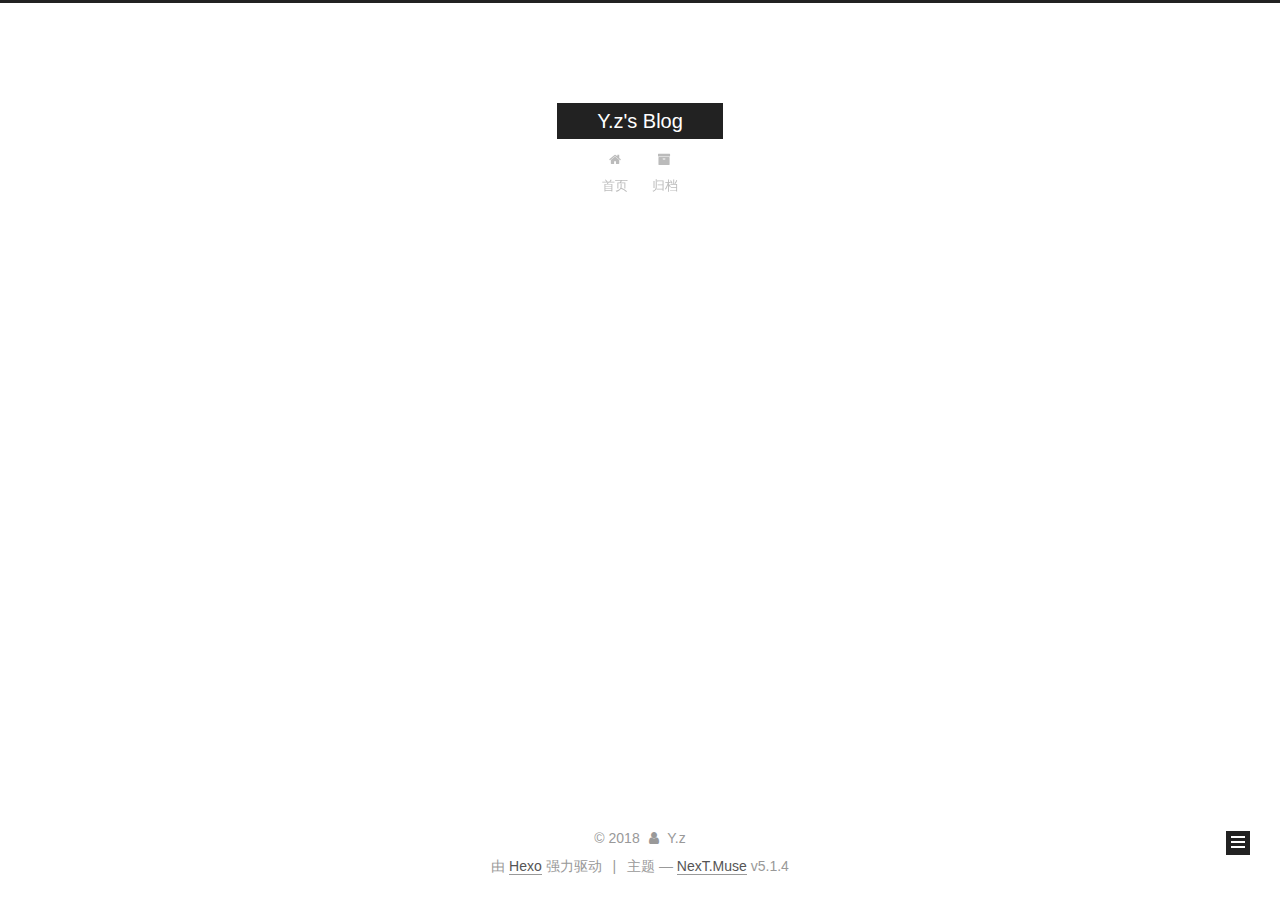
==== commit 2046a7f5: "Site updated: 2018-10-01 16:22:49" ====
--- a/index.html
+++ b/index.html
@@ -229,7 +229,7 @@
   
   
   <div class="post-block">
-    <link itemprop="mainEntityOfPage" href="http://yoursite.com/2018/04/25/hello-world/">
+    <link itemprop="mainEntityOfPage" href="http://yoursite.com/2018/10/01/new-article/">
 
     <span hidden itemprop="author" itemscope itemtype="http://schema.org/Person">
       <meta itemprop="name" content="Y.z">
@@ -248,7 +248,7 @@
         
           <h1 class="post-title" itemprop="name headline">
                 
-                <a class="post-title-link" href="/2018/04/25/hello-world/" itemprop="url">Hello World</a></h1>
+                <a class="post-title-link" href="/2018/10/01/new-article/" itemprop="url">new article</a></h1>
         
 
         <div class="post-meta">
@@ -260,8 +260,8 @@
               
                 <span class="post-meta-item-text">发表于</span>
               
-              <time title="创建于" itemprop="dateCreated datePublished" datetime="2018-04-25T14:06:40+08:00">
-                2018-04-25
+              <time title="创建于" itemprop="dateCreated datePublished" datetime="2018-10-01T16:08:10+08:00">
+                2018-10-01
               </time>
             
 
@@ -270,6 +270,28 @@
             
           </span>
 
+          
+            <span class="post-category" >
+            
+              <span class="post-meta-divider">|</span>
+            
+              <span class="post-meta-item-icon">
+                <i class="fa fa-folder-o"></i>
+              </span>
+              
+                <span class="post-meta-item-text">分类于</span>
+              
+              
+                <span itemprop="about" itemscope itemtype="http://schema.org/Thing">
+                  <a href="/categories/日记/" itemprop="url" rel="index">
+                    <span itemprop="name">日记</span>
+                  </a>
+                </span>
+
+                
+                
+              
+            </span>
           
 
           
@@ -299,18 +321,14 @@
 
       
         
-          
-            <p>Welcome to <a href="https://hexo.io/" target="_blank" rel="noopener">Hexo</a>! This is your very first post. Check <a href="https://hexo.io/docs/" target="_blank" rel="noopener">documentation</a> for more info. If you get any problems when using Hexo, you can find the answer in <a href="https://hexo.io/docs/troubleshooting.html" target="_blank" rel="noopener">troubleshooting</a> or you can ask me on <a href="https://github.com/hexojs/hexo/issues" target="_blank" rel="noopener">GitHub</a>.</p>
-<h2 id="Quick-Start"><a href="#Quick-Start" class="headerlink" title="Quick Start"></a>Quick Start</h2><h3 id="Create-a-new-post"><a href="#Create-a-new-post" class="headerlink" title="Create a new post"></a>Create a new post</h3><figure class="highlight bash"><table><tr><td class="gutter"><pre><span class="line">1</span><br></pre></td><td class="code"><pre><span class="line">$ hexo new <span class="string">"My New Post"</span></span><br></pre></td></tr></table></figure>
-<p>More info: <a href="https://hexo.io/docs/writing.html" target="_blank" rel="noopener">Writing</a></p>
-<h3 id="Run-server"><a href="#Run-server" class="headerlink" title="Run server"></a>Run server</h3><figure class="highlight bash"><table><tr><td class="gutter"><pre><span class="line">1</span><br></pre></td><td class="code"><pre><span class="line">$ hexo server</span><br></pre></td></tr></table></figure>
-<p>More info: <a href="https://hexo.io/docs/server.html" target="_blank" rel="noopener">Server</a></p>
-<h3 id="Generate-static-files"><a href="#Generate-static-files" class="headerlink" title="Generate static files"></a>Generate static files</h3><figure class="highlight bash"><table><tr><td class="gutter"><pre><span class="line">1</span><br></pre></td><td class="code"><pre><span class="line">$ hexo generate</span><br></pre></td></tr></table></figure>
-<p>More info: <a href="https://hexo.io/docs/generating.html" target="_blank" rel="noopener">Generating</a></p>
-<h3 id="Deploy-to-remote-sites"><a href="#Deploy-to-remote-sites" class="headerlink" title="Deploy to remote sites"></a>Deploy to remote sites</h3><figure class="highlight bash"><table><tr><td class="gutter"><pre><span class="line">1</span><br></pre></td><td class="code"><pre><span class="line">$ hexo deploy</span><br></pre></td></tr></table></figure>
-<p>More info: <a href="https://hexo.io/docs/deployment.html" target="_blank" rel="noopener">Deployment</a></p>
-
-          
+          <p>摘要</p>
+          <!--noindex-->
+          <div class="post-button text-center">
+            <a class="btn" href="/2018/10/01/new-article/#more" rel="contents">
+              阅读全文 &raquo;
+            </a>
+          </div>
+          <!--/noindex-->
         
       
     </div>
@@ -397,7 +415,25 @@
             
 
             
-
+              
+              
+              <div class="site-state-item site-state-categories">
+                
+                  <span class="site-state-item-count">1</span>
+                  <span class="site-state-item-name">分类</span>
+                
+              </div>
+            
+
+            
+              
+              
+              <div class="site-state-item site-state-tags">
+                
+                  <span class="site-state-item-count">2</span>
+                  <span class="site-state-item-name">标签</span>
+                
+              </div>
             
 
           </nav>
--- a/css/main.css
+++ b/css/main.css
@@ -1822,7 +1822,7 @@
   width: 4px;
   height: 4px;
   border-radius: 50%;
-  background: #50397a;
+  background: #c4ffff;
 }
 .links-of-blogroll {
   font-size: 13px;
